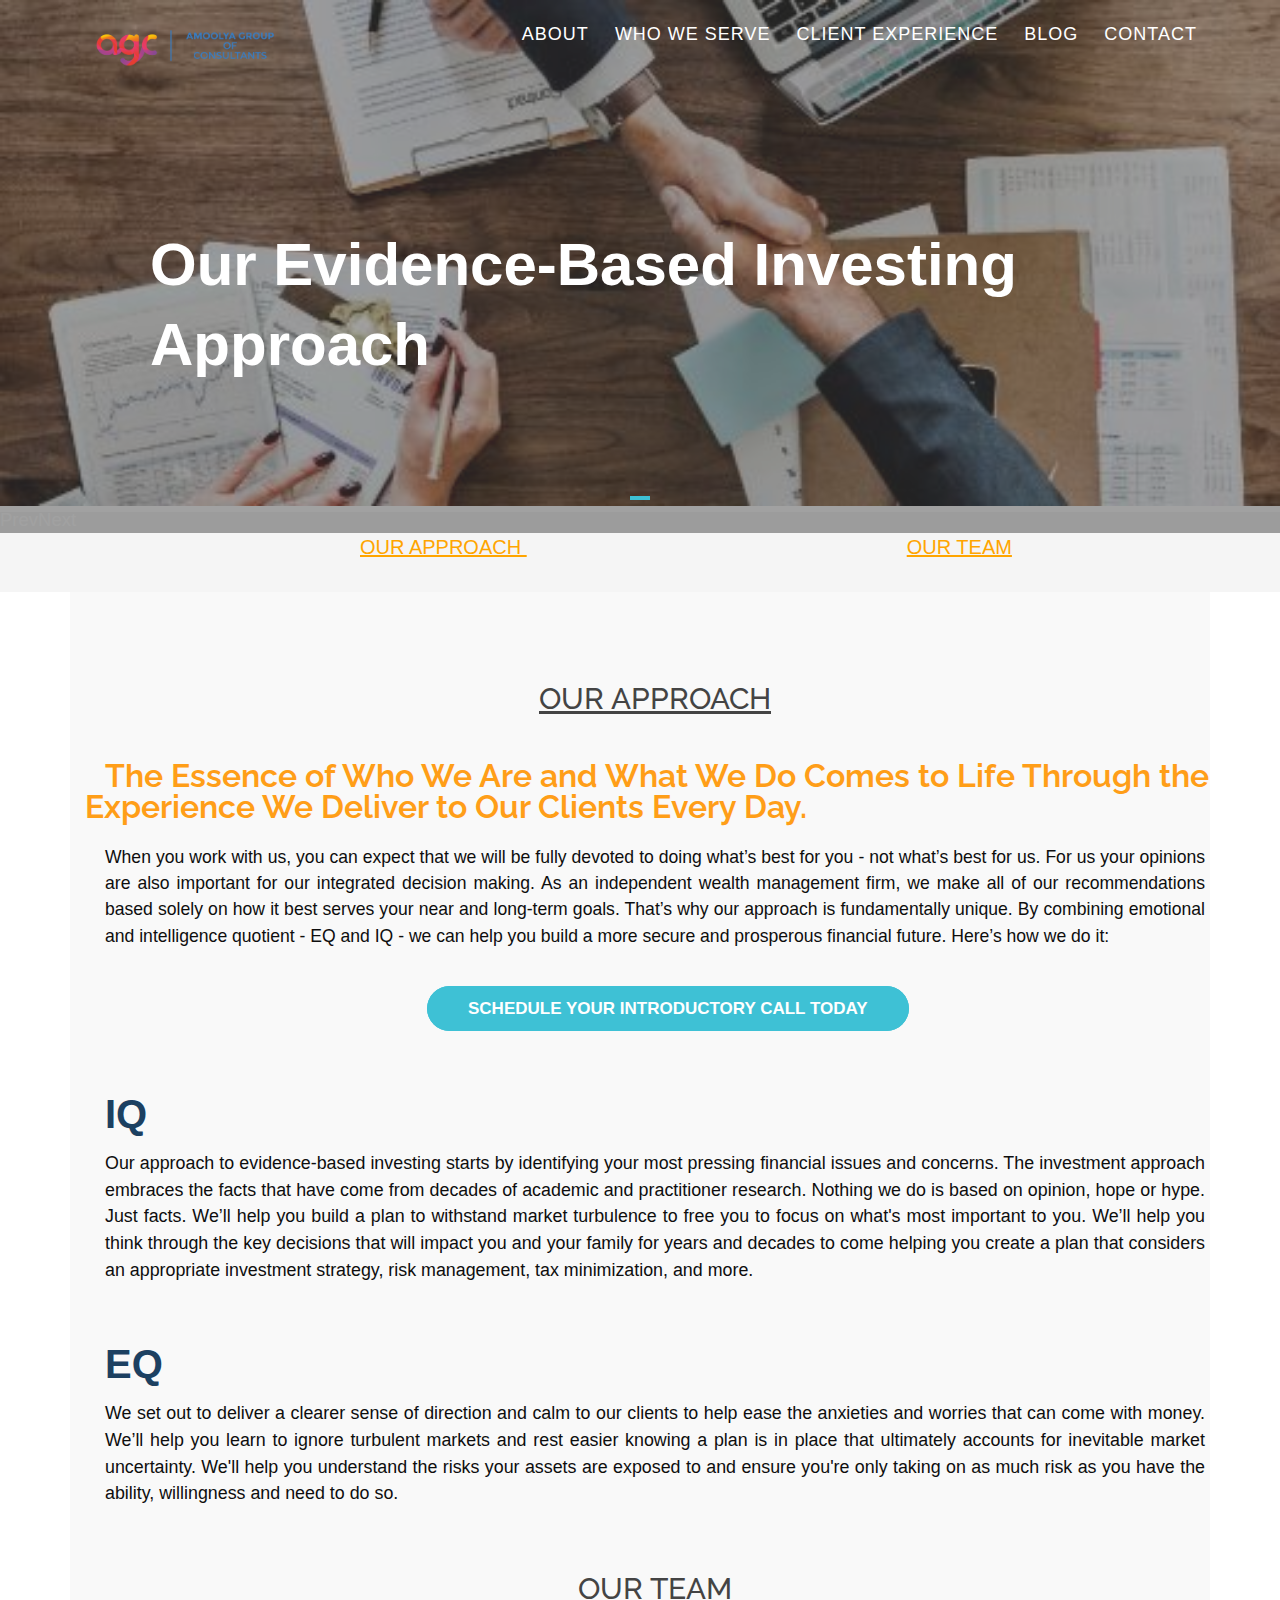
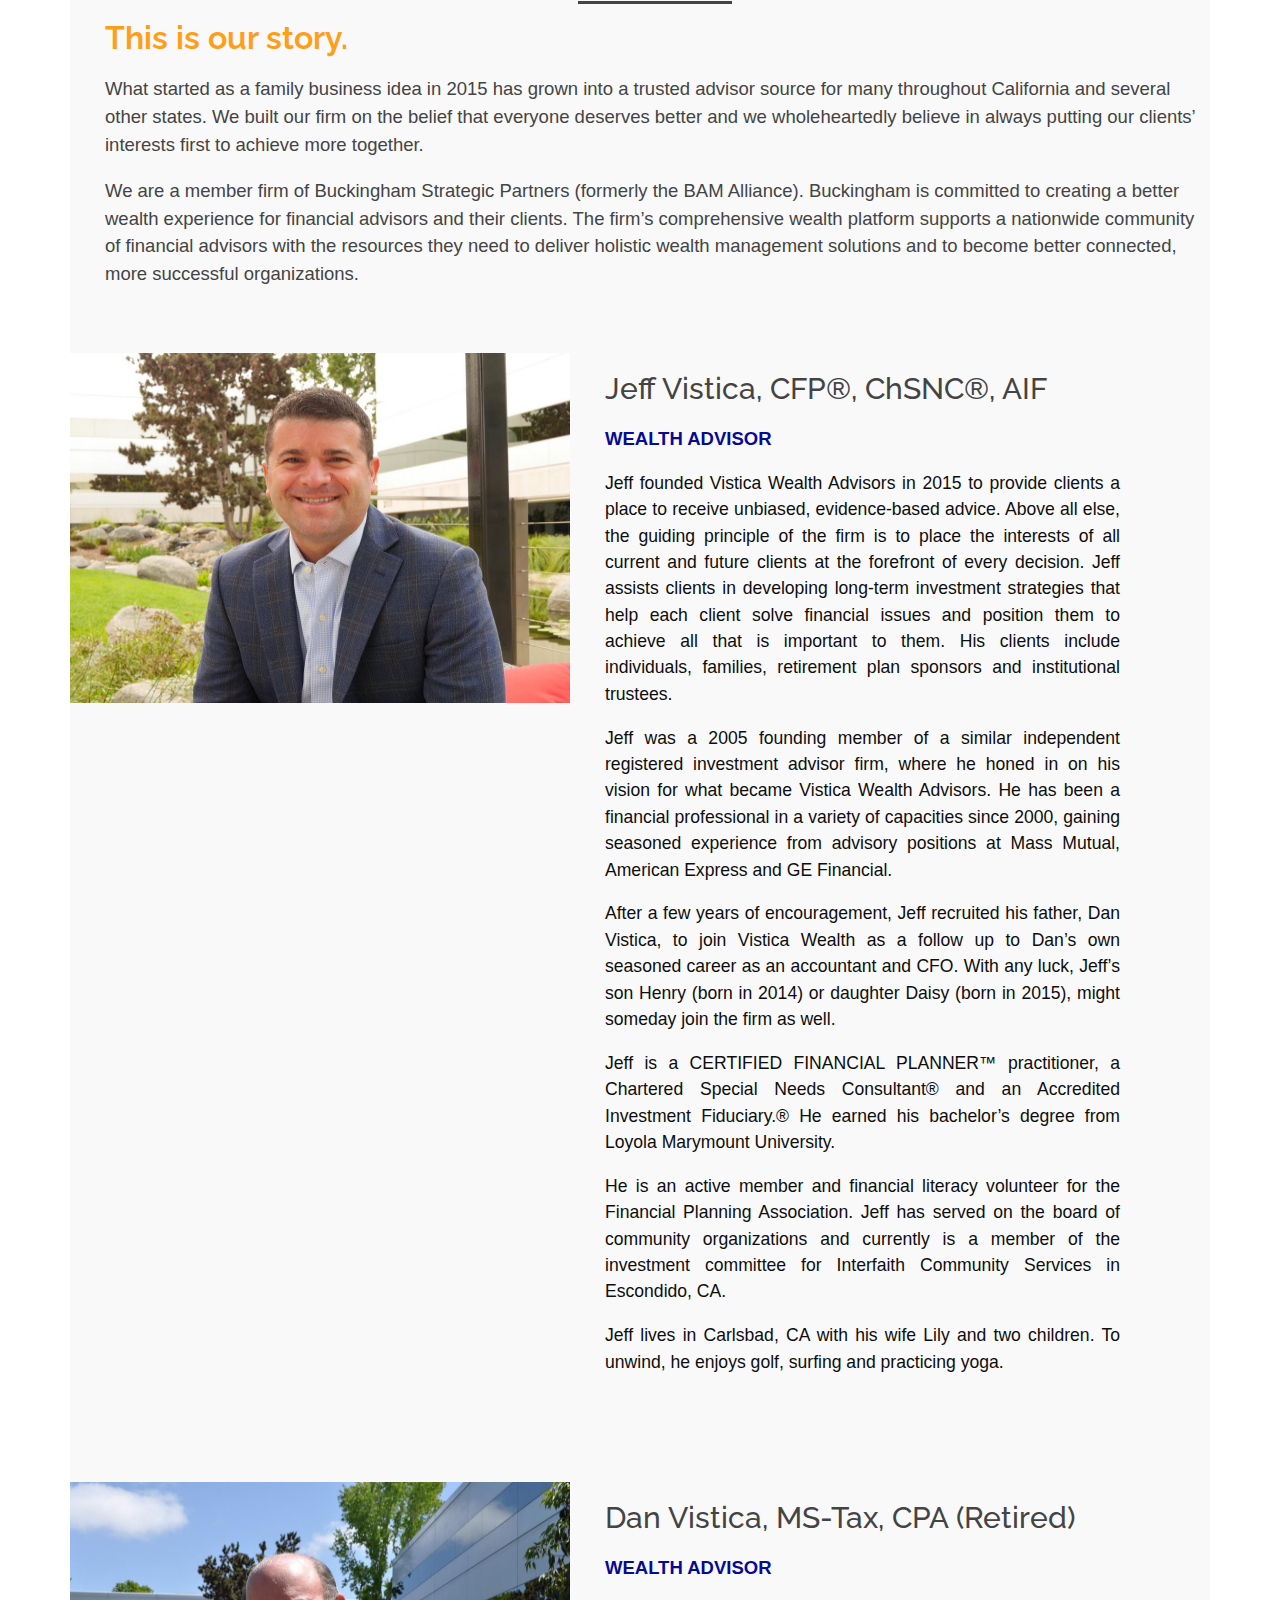
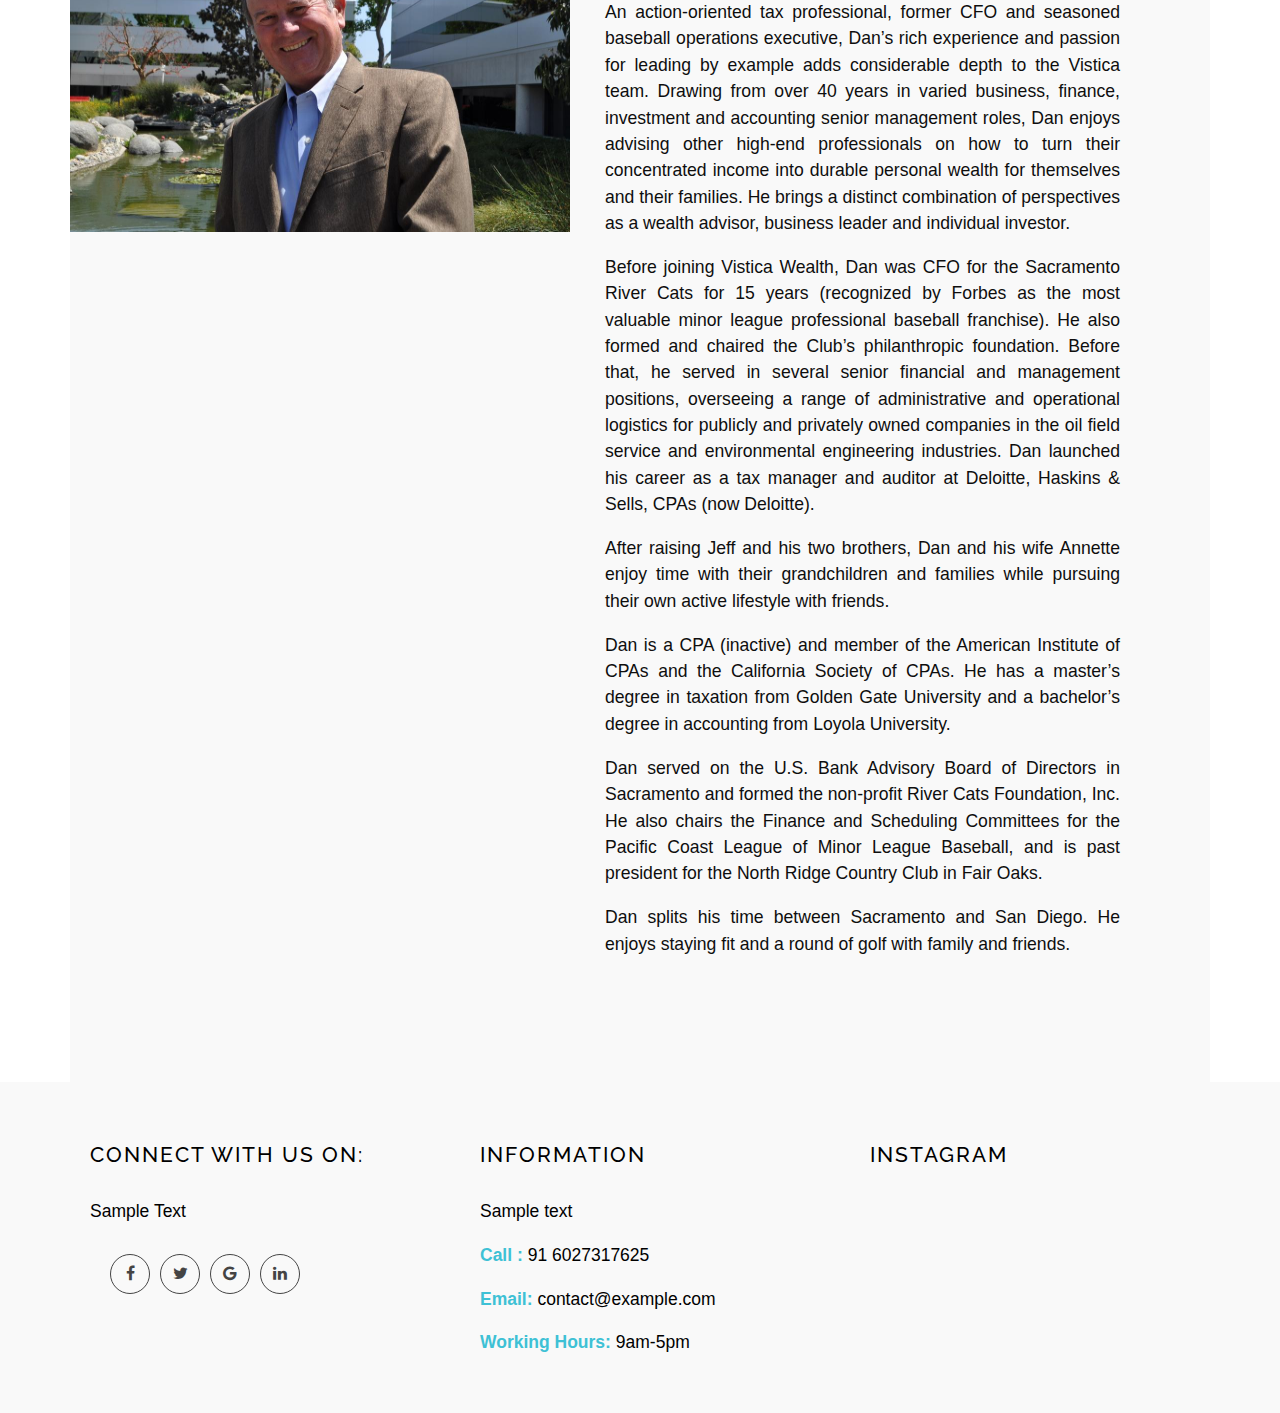
==== about.html @ 60e14453 "Add files via upload" ====
<!doctype html>
<html lang="en">
<head>
  <meta charset="utf-8">
  <title>Amoolya Group</title>
  <meta content="width=device-width, initial-scale=1.0" name="viewport">
  <meta content="" name="keywords">
  <meta content="" name="description">

  <!-- for page, icons -->
  <link href="img/favicon.jpg" rel="icon">
  <link href="img/apple-touch-icon.jpg" rel="apple-touch-icon">

  <!-- Google Fonts -->
  <link href="https://fonts.googleapis.com/css?family=Open+Sans:300,400,400i,600,700|Raleway:300,400,400i,500,500i,700,800,900" rel="stylesheet">

  <!-- Bootstrap CSS File links-->
  <link href="lib/bootstrap/css/bootstrap.min.css" rel="stylesheet">

  <!-- Libraries CSS Files -->
  <link href="lib/nivo-slider/css/nivo-slider.css" rel="stylesheet">
  <link href="lib/owlcarousel/owl.carousel.css" rel="stylesheet">
  <link href="lib/owlcarousel/owl.transitions.css" rel="stylesheet">
  <link href="lib/font-awesome/css/font-awesome.min.css" rel="stylesheet">
  <link href="lib/animate/animate.min.css" rel="stylesheet">
  <link href="lib/venobox/venobox.css" rel="stylesheet">

  <!-- Nivo Slider Theme -->
  <link href="css/nivo-slider-theme.css" rel="stylesheet">

  <!-- Main Stylesheet File -->
  <link href="css/style.css" rel="stylesheet">

  <!-- Responsive Stylesheet File -->
  <link href="css/responsive.css" rel="stylesheet">


</head>

<body data-spy="scroll" data-target="#navbar-example">



  <header>
    <!-- header-area start -->
    <div id="sticker" class="header-area">
      <div class="container">
        <div class="row">
          <div class="col-md-12 col-sm-12">

            <!-- Navigation -->
            <nav class="navbar navbar-default">
              <!-- Brand and toggle get grouped for better mobile display -->
              <div class="navbar-header">
                <button type="button" class="navbar-toggle collapsed" data-toggle="collapse" data-target=".bs-example-navbar-collapse-1" aria-expanded="false" style="margin-Left:90px">
										<span class="sr-only">Toggle navigation</span>
										<span class="icon-bar"></span>
										<span class="icon-bar"></span>
										<span class="icon-bar"></span>
									</button>
                <!-- Brand -->
                <a class="navbar-brand page-scroll sticky-logo" href="index.html">
                  <img src="img/AGC.png" alt="amoolya" title="" height="210" width ="215"  >

								</a>
              </div>

              <div class="collapse navbar-collapse main-menu bs-example-navbar-collapse-1" id="navbar-example">
                <ul class="nav navbar-nav navbar-right">

                  <li>
                    <a class="page-scroll" href=" about.html">ABOUT</a>

                  </li>
                  <li>
                    <a class="page-scroll" href=" whoweserve.html">WHO WE SERVE</a>
                  </li>
                  <li>
                    <a class="page-scroll" href=" clientexperience.html">CLIENT EXPERIENCE</a>
                  </li>

                  <li>
                    <a class="page-scroll" href=" blog.html">BLOG</a>
                  </li>
                  <li>
                    <a class="page-scroll" href=" contact.html">CONTACT</a>
                  </li>
                </ul>
              </div>
              <!-- navbar-collapse -->
            </nav>
            <!-- END: Navigation -->
          </div>
        </div>
      </div>
    </div>
    <!-- header-area end -->
  </header>
  <!-- header end -->

  <!-- Start Slider Area -->
  <div id="about" class="slider-area">
    <div class="bend niceties preview-2">
      <div id="ensign-nivoslider" class="slides">
         <img src="img/about/1.jpeg" alt="" title="#slider-direction-2" style="background-position: center;width:100% max-height:900px background-repeat: no-repeat; background-attachment: scroll; background-size: cover;  visibility: hidden;" />
       </div>


<div id="slider-direction-2" class="slider-direction slider-two">
        <div class="container">
          <div class="row">
            <div class="col-md-12 col-sm-12 col-xs-12">
              <div class="slider-content">

        <div class="layer-1-2 wow slideInUp" data-wow-duration="2s" data-wow-delay=".1s">
                    <h1 class="title2">Our Evidence-Based Investing Approach</h1>
                 </div>


              </div>
            </div>
          </div>
        </div>

</div>


      </div>




  <!-- End Slider Area -->
<p>
</p>

<div class="content-wrapper">
<nav id="sub-navigation" role="navigation" aria-label="Page Menu">

  <ul data-acsb-menu="ul" style="list-style-type:none">
    <li style ="display : inline" class="active" data-acsb-menu="li" data-acsb-menu-root="true">
    <a  style="color:orange ;font-size:20px;margin-left : 25%; text-decoration: underline" href="#ourapproach" data-acsb-clickable="true" data-acsb-navigable="true" data-acsb-now-navigable="true" data-acsb-menu="a" data-acsb-menu-root-link="true" aria-current="page">

        OUR APPROACH

        </a>

        </li>
  <li style ="display : inline" data-acsb-menu="li" data-acsb-menu-root="true">
    <a class="page-scroll" style="color:orange ;font-size:20px; margin-left : 30% ;text-decoration: underline " href="#ourteam" data-acsb-clickable="true" data-acsb-navigable="true" data-acsb-now-navigable="true" data-acsb-menu="a" data-acsb-menu-root-link="true">
      OUR TEAM

    </a>

    </li>
  </ul></nav>

  <div class="container">






  <!-- Start ofAbout area -->
  <div id="about" class="about-area area-padding">
<div id="ourapproach">
    <div class="container "> <!--after EQIQ-->

      <div class="row">



        <div class="col-md-12 col-sm-12 col-xs-12">
          <div class="well-middle">
            <div class="single-well">
              <div class="row">
                      <div class="col-md-12 col-sm-12 col-xs-12">
                        <div class="section-headline text-center">
                          <h2 style="text-decoration:underline"> OUR APPROACH</h2><br />
                        </div>

                      </div>
                    </div>
                <h4 class="sec-head">The Essence of Who We Are and What We Do Comes to Life Through the  Experience We Deliver to Our Clients Every Day.</h4>

              <br />
              <p>
                When you work with us, you can expect that we will be fully devoted to doing what’s best for you - not what’s best for us. For us your opinions are also important for our integrated decision making.
As an independent wealth management firm, we make all of our recommendations based solely on how it best serves your near and long-term goals. That’s why our approach is fundamentally unique. By combining emotional and intelligence quotient - EQ and IQ - we can help you build a more secure and prosperous  financial future. Here’s how we do it:


              </p>

<br />
<a class="ready-btn right-btn page-scroll" style="margin-left:30%;width:80% " href="#contact">SCHEDULE YOUR INTRODUCTORY CALL TODAY</a>
<br />

<div class ="single-wellA">

<br />
<br />

<h3 class ="jumbos" >IQ</h3>

<p font-size="17.85px">
Our approach to evidence-based investing starts by identifying your most pressing financial issues and concerns. The investment approach embraces the facts that have come from decades of academic and practitioner research. Nothing we do is based on opinion, hope or hype. Just facts. We’ll help you build a plan to withstand market turbulence to free you to focus on what's most important to you. We’ll help you think through the key decisions that will impact you and your family for years and decades to come helping you create a plan that considers an appropriate investment strategy, risk management, tax minimization, and more.
</p>
<p>
  <br />
</p>

<h3 class ="jumbos" >EQ</h3>


<p >We set out to deliver a clearer sense of direction and calm to our clients to help ease the anxieties and worries that can come with money. We’ll help you learn to ignore turbulent markets and rest easier knowing a plan is in place that ultimately accounts for inevitable market uncertainty. We'll help you understand the risks your assets are exposed to and ensure you're only taking on as much risk as you have the ability, willingness and need to do so.
        <br /><br />  </p>
          </div>
          </div>
          </div>
        </div>

      </div>
    </div>

  </div>
<!--our team -->
<div id="ourteam">


<div class="container ">
  <div class="row">
    <div class="col-md-12 col-sm-12 col-xs-12">
      <div class="section-headline text-center">
        <p>
          <r></r>
        </p>

        <h2 style="text-decoration:underline">OUR TEAM</h2>
      </div>
    <h4 class="sec-head">This is our story.</h4>
<p  >

What started as a family business idea in 2015 has grown into a trusted advisor source for many throughout California and several other states. We built our firm on the belief that everyone deserves better and we wholeheartedly believe in always putting our clients’ interests first to achieve more together.
</p>
<p>

We are a member firm of Buckingham Strategic Partners (formerly the BAM Alliance). Buckingham is committed to creating a better wealth experience for ﬁnancial advisors and their clients. The ﬁrm’s comprehensive wealth platform supports a nationwide community of ﬁnancial advisors with the resources they need to deliver holistic wealth management solutions and to become better connected, more successful organizations.

      <p>

        <br />
      </p></p>
    </div>
  </div>
  <div class="row">

    <img class ="about" src="img/about/teamApic.jpg" alt="image for about" style="width :200% ;max-width :500px; height:151% ; max-height :350px"/>

    <div class="col-md-6 col-sm-6 col-xs-12">
      <div class="well-middle">
        <div class="single-well">

          <h3>Jeff Vistica, CFP®, ChSNC®, AIF</h3>
          <strong style ="color:#080a92;padding:20px">  WEALTH ADVISOR </strong>

          <p style="font-family:"Poppins", Helvetica, sans-serif;">
            Jeff founded Vistica Wealth Advisors in 2015 to provide clients a place to receive unbiased, evidence-based advice. Above all else, the guiding principle of the firm is to place the interests of all current and future clients at the forefront of every decision. Jeff assists clients in developing long-term investment strategies that help each client solve financial issues and position them to achieve all that is important to them. His clients include individuals, families, retirement plan sponsors and institutional trustees.

            <br />
            <p>

            </p>

  <p>

  Jeff was a 2005 founding member of a similar independent registered investment advisor firm, where he honed in on his vision for what became Vistica Wealth Advisors. He has been a financial professional in a variety of capacities since 2000, gaining seasoned experience from advisory positions at Mass Mutual, American Express and GE Financial.
  </p><p>

  </p>

  <p>After a few years of encouragement, Jeff recruited his father, Dan Vistica, to join Vistica Wealth as a follow up to Dan’s own seasoned career as an accountant and CFO. With any luck, Jeff’s son Henry (born in 2014) or daughter Daisy (born in 2015), might someday join the firm as well.
  </p>
  <p>

  </p>  <p>

  Jeff is a CERTIFIED FINANCIAL PLANNER™ practitioner, a Chartered Special Needs Consultant® and an Accredited Investment Fiduciary.® He earned his bachelor’s degree from Loyola Marymount University.
  </p>
  <p>

  </p>
  <p>

  He is an active member and financial literacy volunteer for the Financial Planning Association. Jeff has served on the board of community organizations and currently is a member of the investment committee for Interfaith Community Services in Escondido, CA.
  </p>
  <p>

  </p>
  <p>

   Jeff lives in Carlsbad, CA with his wife Lily and two children. To unwind, he enjoys golf, surfing and practicing yoga.</p>
          </p>

  <br /><p>

    <br />
  </p>
</div></div></div></div>
<div class="row">

  <img class ="about" src="img/about/teamBpic.jpg" alt="image for about" style="width :200% ;max-width :500px; height:151% ; max-height :350px"  />

  <div class="col-md-6 col-sm-6 col-xs-12">
    <div class="well-middle">
      <div class="single-well">

        <h3>Dan Vistica, MS-Tax, CPA (Retired)</h3>
        <strong style ="color:#080a92;padding:20px">WEALTH ADVISOR</strong>

        <p>
        An action-oriented tax professional, former CFO and seasoned baseball operations executive, Dan’s rich experience and passion for leading by example adds considerable depth to the Vistica team. Drawing from over 40 years in varied business, finance, investment and accounting senior management roles, Dan enjoys advising other high-end professionals on how to turn their concentrated income into durable personal wealth for themselves and their families. He brings a distinct combination of perspectives as a wealth advisor, business leader and individual investor.

          <br />
          <p>

          </p>

<p>

Before joining Vistica Wealth, Dan was CFO for the Sacramento River Cats for 15 years (recognized by Forbes as the most valuable minor league professional baseball franchise). He also formed and chaired the Club’s philanthropic foundation. Before that, he served in several senior financial and management positions, overseeing a range of administrative and operational logistics for publicly and privately owned companies in the oil field service and environmental engineering industries. Dan launched his career as a tax manager and auditor at Deloitte, Haskins & Sells, CPAs (now Deloitte).</p><p>

</p>

<p>After raising Jeff and his two brothers, Dan and his wife Annette enjoy time with their grandchildren and families while pursuing their own active lifestyle with friends.</p>
<p>

</p>  <p>

Dan is a CPA (inactive) and member of the American Institute of CPAs and the California Society of CPAs. He has a master’s degree in taxation from Golden Gate University and a bachelor’s degree in accounting from Loyola University.</p>
<p>

</p>
<p>

Dan served on the U.S. Bank Advisory Board of Directors in Sacramento and formed the non-profit River Cats Foundation, Inc. He also chairs the Finance and Scheduling Committees for the Pacific Coast League of Minor League Baseball, and is past president for the North Ridge Country Club in Fair Oaks.</p>
<p>

</p>
<p>

 Dan splits his time between Sacramento and San Diego. He enjoys staying fit and a round of golf with family and friends.</p>
        </p>

<br />


    </div>

    </div>
  </div>

</div>


      </div>
      </div>
    </div></div></div></div>


  <!-- End About area -->
  <!-- Start Footer bottom Area -->
  <footer>
    <div class="footer-area">
      <div class="container">
        <div class="row">
          <div class="col-md-4 col-sm-4 col-xs-12">
            <div class="footer-content">
              <div class="footer-head">

                <h4>CONNECT WITH US on:</h4>
                <p>Sample Text</p>
                <div class="footer-icons">
                  <ul>
                    <li><!-- please add your social media links inplace of '#'  Sir -->
                      <a href="#"><i class="fa fa-facebook"></i></a>
                    </li>
                    <li>
                      <a href="#"><i class="fa fa-twitter"></i></a>
                    </li>
                    <li>
                      <a href="#"><i class="fa fa-google"></i></a>
                    </li>
                    <li>
                      <a href="#"><i class="fa fa-linkedin"></i></a>
                    </li>
                  </ul>
                </div>
              </div>
            </div>
          </div>
          <!-- end single footer -->
          <div class="col-md-4 col-sm-4 col-xs-12">
            <div class="footer-content">
              <div class="footer-head">
                <h4>information</h4>
                <p>
                   Sample text
                        </p>
                <div class="footer-contacts">
                  <p><span>Call :</span> 91 6027317625</p>
                  <p><span>Email:</span> contact@example.com</p>
                  <p><span>Working Hours:</span> 9am-5pm</p>
                </div>
              </div>
            </div>
          </div>
          <!-- end single footer -->
          <div class="col-md-4 col-sm-4 col-xs-12">
            <div class="footer-content">
              <div class="footer-head">
                <h4>Instagram</h4>
                <div class="flicker-img">
                  <a href="#"><img src="img/portfolio/1.jpg" alt=""></a>
                  <a href="#"><img src="img/portfolio/2.jpg" alt=""></a>
                  <a href="#"><img src="img/portfolio/3.jpg" alt=""></a>
                  <a href="#"><img src="img/portfolio/4.jpg" alt=""></a>
                  <a href="#"><img src="img/portfolio/5.jpg" alt=""></a>
                  <a href="#"><img src="img/portfolio/6.jpg" alt=""></a>
                </div>
              </div>
            </div>
          </div>
        </div>
      </div>
    </div>

    </div>
  </footer>

    <a href="#" class="back-to-top"><i class="fa fa-chevron-up"></i></a>

    <!-- JavaScript Libraries -->
    <script src="lib/jquery/jquery.min.js"></script>
    <script src="lib/bootstrap/js/bootstrap.min.js"></script>
    <script src="lib/owlcarousel/owl.carousel.min.js"></script>
    <script src="lib/venobox/venobox.min.js"></script>
    <script src="lib/knob/jquery.knob.js"></script>
    <script src="lib/wow/wow.min.js"></script>
    <script src="lib/parallax/parallax.js"></script>
    <script src="lib/easing/easing.min.js"></script>
    <script src="lib/nivo-slider/js/jquery.nivo.slider.js" type="text/javascript"></script>
    <script src="lib/appear/jquery.appear.js"></script>
    <script src="lib/isotope/isotope.pkgd.min.js"></script>

    <!-- Contact Form JavaScript File -->
    <script src="contactform/contactform.js"></script>

    <script src="js/main.js"></script>
  </body>

  </html>
---- lib/venobox/venobox.css ----
/* ------ venobox.css --------*/
.vbox-overlay *, .vbox-overlay *:before, .vbox-overlay *:after{
    -webkit-backface-visibility: hidden;
    -webkit-box-sizing:border-box;
    -moz-box-sizing:border-box;
    box-sizing:border-box;

}
.vbox-overlay{
    display: -webkit-flex;
    display: flex;
    -webkit-flex-direction: column;
    flex-direction: column;
    -webkit-justify-content: center;
    justify-content: center;
    -webkit-align-items: center;
    align-items: center;
    position: fixed;
    left: 0;
    top: 0;
    bottom: 0;
    right: 0;
    z-index: 1040;
    -webkit-transform:translateZ(1000px);
    transform: translateZ(1000px);
    transform-style: preserve-3d;
}

/* ----- navigation ----- */
.vbox-title{
    width: 100%;
    height: 40px;
    float: left;
    text-align: center;
    line-height: 28px;
    font-size: 12px;
    padding: 6px 40px;
    overflow: hidden;
    position: fixed;
    display: none;
    left: 0;
    z-index: 1050;
}
.vbox-close{
    cursor: pointer;
    position: fixed;
    top: -1px;
    right: 0;
    width: 50px;
    height: 40px;
    padding: 6px;
    display: block;
    background-position:10px center;
    overflow: hidden;
    font-size: 24px;
    line-height: 1;
    text-align: center;
    z-index: 1050;
}
.vbox-num{
    cursor: pointer;
    position: fixed;
    left: 0;
    height: 40px;
    display: block;
    overflow: hidden;
    line-height: 28px;
    font-size: 12px;
    padding: 6px 10px;
    display: none;
    z-index: 1050;
}
/* ----- navigation ARROWS ----- */
.vbox-next, .vbox-prev{
    position: fixed;
    top: 50%;
    margin-top: -15px;
    overflow: hidden;
    cursor: pointer;
    display: block;
    width: 45px;
    height: 45px;
    z-index: 1050;
}
.vbox-next span, .vbox-prev span{
    position: relative;
    width: 20px;
    height: 20px;
    border: 2px solid transparent;
    border-top-color: #B6B6B6;
    border-right-color: #B6B6B6;
    text-indent: -100px;
    position: absolute;
    top: 8px;
    display: block;
}
.vbox-prev{
    left: 15px;
}
.vbox-next{
    right: 15px;
}
.vbox-prev span{
    left: 10px;
    -ms-transform: rotate(-135deg);
    -webkit-transform: rotate(-135deg);
    transform: rotate(-135deg);
}
.vbox-next span{
    -ms-transform: rotate(45deg);
    -webkit-transform: rotate(45deg);
    transform: rotate(45deg);
    right: 10px;
}
/* ------- inline window ------ */
.vbox-inline{
    width: 420px;
    height: 315px;
    height: 70vh;
    padding: 10px;
    background: #fff;
    margin: 0 auto;
    overflow: auto;
    text-align: left;
}
/* ------- Video & iFrames window ------ */
.venoframe{
    max-width: 100%;
    width: 100%;
    border: none;
    width: 100%;
    height: 260px;
    height: 70vh;
}
.venoframe.vbvid{
    height: 260px;
}
@media (min-width: 768px) {
    .venoframe, .vbox-inline{
        width: 90%;
        height: 360px;
        height: 70vh;
    }
    .venoframe.vbvid{
        width: 640px;
        height: 360px;
    }
}
@media (min-width: 992px) {
    .venoframe, .vbox-inline{
        max-width: 1200px;
        width: 80%;
        height: 540px;
        height: 70vh;
    }
    .venoframe.vbvid{
        width: 960px;
        height: 540px;
    }
}
/*
Please do NOT edit this part!
or at least read this note: http://i.imgur.com/7C0ws9e.gif
*/
.vbox-open{
    overflow: hidden;
}
.vbox-container{
    position: absolute;
    left: 0;
    right: 0;
    top: 0;
    bottom: 0;
    overflow-x: hidden;
    overflow-y: scroll;
    overflow-scrolling: touch;
    -webkit-overflow-scrolling: touch;
    z-index: 20;
    max-height: 100%;

}

.vbox-content{
    text-align: center;
    float: left;
    width: 100%;
    position: relative;
    overflow: hidden;
    padding: 20px 10px;
}
.vbox-container img{
    max-width: 100%;
    height: auto;
}
.figlio{
    box-shadow: 0 0 12px rgba(0,0,0,0.19), 0 6px 6px rgba(0,0,0,0.23);
    max-width: 100%;
    text-align: initial;
}
img.figlio{
    -webkit-user-select: none;
-khtml-user-select: none;
-moz-user-select: none;
-o-user-select: none;
user-select: none;
}
.vbox-content.swipe-left{
    margin-left: -200px !important;
}
.vbox-content.swipe-right{
    margin-left: 200px !important;
}
.animated{
    webkit-transition: margin 300ms ease-out;
    transition: margin 300ms ease-out;
}
.animate-in{
    opacity: 1;
}
.animate-out{
    opacity: 0;
}
/* ---------- preloader ----------
 * SPINKIT
 * http://tobiasahlin.com/spinkit/
-------------------------------- */
.sk-double-bounce,.sk-rotating-plane{width:40px;height:40px;margin:40px auto}.sk-rotating-plane{background-color:#333;-webkit-animation:sk-rotatePlane 1.2s infinite ease-in-out;animation:sk-rotatePlane 1.2s infinite ease-in-out}@-webkit-keyframes sk-rotatePlane{0%{-webkit-transform:perspective(120px) rotateX(0) rotateY(0);transform:perspective(120px) rotateX(0) rotateY(0)}50%{-webkit-transform:perspective(120px) rotateX(-180.1deg) rotateY(0);transform:perspective(120px) rotateX(-180.1deg) rotateY(0)}100%{-webkit-transform:perspective(120px) rotateX(-180deg) rotateY(-179.9deg);transform:perspective(120px) rotateX(-180deg) rotateY(-179.9deg)}}@keyframes sk-rotatePlane{0%{-webkit-transform:perspective(120px) rotateX(0) rotateY(0);transform:perspective(120px) rotateX(0) rotateY(0)}50%{-webkit-transform:perspective(120px) rotateX(-180.1deg) rotateY(0);transform:perspective(120px) rotateX(-180.1deg) rotateY(0)}100%{-webkit-transform:perspective(120px) rotateX(-180deg) rotateY(-179.9deg);transform:perspective(120px) rotateX(-180deg) rotateY(-179.9deg)}}.sk-double-bounce{position:relative}.sk-double-bounce .sk-child{width:100%;height:100%;border-radius:50%;background-color:#333;opacity:.6;position:absolute;top:0;left:0;-webkit-animation:sk-doubleBounce 2s infinite ease-in-out;animation:sk-doubleBounce 2s infinite ease-in-out}.sk-chasing-dots .sk-child,.sk-spinner-pulse,.sk-three-bounce .sk-child{background-color:#333;border-radius:100%}.sk-double-bounce .sk-double-bounce2{-webkit-animation-delay:-1s;animation-delay:-1s}@-webkit-keyframes sk-doubleBounce{0%,100%{-webkit-transform:scale(0);transform:scale(0)}50%{-webkit-transform:scale(1);transform:scale(1)}}@keyframes sk-doubleBounce{0%,100%{-webkit-transform:scale(0);transform:scale(0)}50%{-webkit-transform:scale(1);transform:scale(1)}}.sk-wave{margin:40px auto;width:50px;height:40px;text-align:center;font-size:10px}.sk-wave .sk-rect{background-color:#333;height:100%;width:6px;display:inline-block;-webkit-animation:sk-waveStretchDelay 1.2s infinite ease-in-out;animation:sk-waveStretchDelay 1.2s infinite ease-in-out}.sk-wave .sk-rect1{-webkit-animation-delay:-1.2s;animation-delay:-1.2s}.sk-wave .sk-rect2{-webkit-animation-delay:-1.1s;animation-delay:-1.1s}.sk-wave .sk-rect3{-webkit-animation-delay:-1s;animation-delay:-1s}.sk-wave .sk-rect4{-webkit-animation-delay:-.9s;animation-delay:-.9s}.sk-wave .sk-rect5{-webkit-animation-delay:-.8s;animation-delay:-.8s}@-webkit-keyframes sk-waveStretchDelay{0%,100%,40%{-webkit-transform:scaleY(.4);transform:scaleY(.4)}20%{-webkit-transform:scaleY(1);transform:scaleY(1)}}@keyframes sk-waveStretchDelay{0%,100%,40%{-webkit-transform:scaleY(.4);transform:scaleY(.4)}20%{-webkit-transform:scaleY(1);transform:scaleY(1)}}.sk-wandering-cubes{margin:40px auto;width:40px;height:40px;position:relative}.sk-wandering-cubes .sk-cube{background-color:#333;width:10px;height:10px;position:absolute;top:0;left:0;-webkit-animation:sk-wanderingCube 1.8s ease-in-out -1.8s infinite both;animation:sk-wanderingCube 1.8s ease-in-out -1.8s infinite both}.sk-chasing-dots,.sk-spinner-pulse{width:40px;height:40px;margin:40px auto}.sk-wandering-cubes .sk-cube2{-webkit-animation-delay:-.9s;animation-delay:-.9s}@-webkit-keyframes sk-wanderingCube{0%{-webkit-transform:rotate(0);transform:rotate(0)}25%{-webkit-transform:translateX(30px) rotate(-90deg) scale(.5);transform:translateX(30px) rotate(-90deg) scale(.5)}50%{-webkit-transform:translateX(30px) translateY(30px) rotate(-179deg);transform:translateX(30px) translateY(30px) rotate(-179deg)}50.1%{-webkit-transform:translateX(30px) translateY(30px) rotate(-180deg);transform:translateX(30px) translateY(30px) rotate(-180deg)}75%{-webkit-transform:translateX(0) translateY(30px) rotate(-270deg) scale(.5);transform:translateX(0) translateY(30px) rotate(-270deg) scale(.5)}100%{-webkit-transform:rotate(-360deg);transform:rotate(-360deg)}}@keyframes sk-wanderingCube{0%{-webkit-transform:rotate(0);transform:rotate(0)}25%{-webkit-transform:translateX(30px) rotate(-90deg) scale(.5);transform:translateX(30px) rotate(-90deg) scale(.5)}50%{-webkit-transform:translateX(30px) translateY(30px) rotate(-179deg);transform:translateX(30px) translateY(30px) rotate(-179deg)}50.1%{-webkit-transform:translateX(30px) translateY(30px) rotate(-180deg);transform:translateX(30px) translateY(30px) rotate(-180deg)}75%{-webkit-transform:translateX(0) translateY(30px) rotate(-270deg) scale(.5);transform:translateX(0) translateY(30px) rotate(-270deg) scale(.5)}100%{-webkit-transform:rotate(-360deg);transform:rotate(-360deg)}}.sk-spinner-pulse{-webkit-animation:sk-pulseScaleOut 1s infinite ease-in-out;animation:sk-pulseScaleOut 1s infinite ease-in-out}@-webkit-keyframes sk-pulseScaleOut{0%{-webkit-transform:scale(0);transform:scale(0)}100%{-webkit-transform:scale(1);transform:scale(1);opacity:0}}@keyframes sk-pulseScaleOut{0%{-webkit-transform:scale(0);transform:scale(0)}100%{-webkit-transform:scale(1);transform:scale(1);opacity:0}}.sk-chasing-dots{position:relative;text-align:center;-webkit-animation:sk-chasingDotsRotate 2s infinite linear;animation:sk-chasingDotsRotate 2s infinite linear}.sk-chasing-dots .sk-child{width:60%;height:60%;display:inline-block;position:absolute;top:0;-webkit-animation:sk-chasingDotsBounce 2s infinite ease-in-out;animation:sk-chasingDotsBounce 2s infinite ease-in-out}.sk-chasing-dots .sk-dot2{top:auto;bottom:0;-webkit-animation-delay:-1s;animation-delay:-1s}@-webkit-keyframes sk-chasingDotsRotate{100%{-webkit-transform:rotate(360deg);transform:rotate(360deg)}}@keyframes sk-chasingDotsRotate{100%{-webkit-transform:rotate(360deg);transform:rotate(360deg)}}@-webkit-keyframes sk-chasingDotsBounce{0%,100%{-webkit-transform:scale(0);transform:scale(0)}50%{-webkit-transform:scale(1);transform:scale(1)}}@keyframes sk-chasingDotsBounce{0%,100%{-webkit-transform:scale(0);transform:scale(0)}50%{-webkit-transform:scale(1);transform:scale(1)}}.sk-three-bounce{margin:40px auto;width:80px;text-align:center}.sk-three-bounce .sk-child{width:20px;height:20px;display:inline-block;-webkit-animation:sk-three-bounce 1.4s ease-in-out 0s infinite both;animation:sk-three-bounce 1.4s ease-in-out 0s infinite both}.sk-circle .sk-child:before,.sk-fading-circle .sk-circle:before{display:block;border-radius:100%;content:'';background-color:#333}.sk-three-bounce .sk-bounce1{-webkit-animation-delay:-.32s;animation-delay:-.32s}.sk-three-bounce .sk-bounce2{-webkit-animation-delay:-.16s;animation-delay:-.16s}@-webkit-keyframes sk-three-bounce{0%,100%,80%{-webkit-transform:scale(0);transform:scale(0)}40%{-webkit-transform:scale(1);transform:scale(1)}}@keyframes sk-three-bounce{0%,100%,80%{-webkit-transform:scale(0);transform:scale(0)}40%{-webkit-transform:scale(1);transform:scale(1)}}.sk-circle{margin:40px auto;width:40px;height:40px;position:relative}.sk-circle .sk-child{width:100%;height:100%;position:absolute;left:0;top:0}.sk-circle .sk-child:before{margin:0 auto;width:15%;height:15%;-webkit-animation:sk-circleBounceDelay 1.2s infinite ease-in-out both;animation:sk-circleBounceDelay 1.2s infinite ease-in-out both}.sk-circle .sk-circle2{-webkit-transform:rotate(30deg);-ms-transform:rotate(30deg);transform:rotate(30deg)}.sk-circle .sk-circle3{-webkit-transform:rotate(60deg);-ms-transform:rotate(60deg);transform:rotate(60deg)}.sk-circle .sk-circle4{-webkit-transform:rotate(90deg);-ms-transform:rotate(90deg);transform:rotate(90deg)}.sk-circle .sk-circle5{-webkit-transform:rotate(120deg);-ms-transform:rotate(120deg);transform:rotate(120deg)}.sk-circle .sk-circle6{-webkit-transform:rotate(150deg);-ms-transform:rotate(150deg);transform:rotate(150deg)}.sk-circle .sk-circle7{-webkit-transform:rotate(180deg);-ms-transform:rotate(180deg);transform:rotate(180deg)}.sk-circle .sk-circle8{-webkit-transform:rotate(210deg);-ms-transform:rotate(210deg);transform:rotate(210deg)}.sk-circle .sk-circle9{-webkit-transform:rotate(240deg);-ms-transform:rotate(240deg);transform:rotate(240deg)}.sk-circle .sk-circle10{-webkit-transform:rotate(270deg);-ms-transform:rotate(270deg);transform:rotate(270deg)}.sk-circle .sk-circle11{-webkit-transform:rotate(300deg);-ms-transform:rotate(300deg);transform:rotate(300deg)}.sk-circle .sk-circle12{-webkit-transform:rotate(330deg);-ms-transform:rotate(330deg);transform:rotate(330deg)}.sk-circle .sk-circle2:before{-webkit-animation-delay:-1.1s;animation-delay:-1.1s}.sk-circle .sk-circle3:before{-webkit-animation-delay:-1s;animation-delay:-1s}.sk-circle .sk-circle4:before{-webkit-animation-delay:-.9s;animation-delay:-.9s}.sk-circle .sk-circle5:before{-webkit-animation-delay:-.8s;animation-delay:-.8s}.sk-circle .sk-circle6:before{-webkit-animation-delay:-.7s;animation-delay:-.7s}.sk-circle .sk-circle7:before{-webkit-animation-delay:-.6s;animation-delay:-.6s}.sk-circle .sk-circle8:before{-webkit-animation-delay:-.5s;animation-delay:-.5s}.sk-circle .sk-circle9:before{-webkit-animation-delay:-.4s;animation-delay:-.4s}.sk-circle .sk-circle10:before{-webkit-animation-delay:-.3s;animation-delay:-.3s}.sk-circle .sk-circle11:before{-webkit-animation-delay:-.2s;animation-delay:-.2s}.sk-circle .sk-circle12:before{-webkit-animation-delay:-.1s;animation-delay:-.1s}@-webkit-keyframes sk-circleBounceDelay{0%,100%,80%{-webkit-transform:scale(0);transform:scale(0)}40%{-webkit-transform:scale(1);transform:scale(1)}}@keyframes sk-circleBounceDelay{0%,100%,80%{-webkit-transform:scale(0);transform:scale(0)}40%{-webkit-transform:scale(1);transform:scale(1)}}.sk-cube-grid{width:40px;height:40px;margin:40px auto}.sk-cube-grid .sk-cube{width:33.33%;height:33.33%;background-color:#333;float:left;-webkit-animation:sk-cubeGridScaleDelay 1.3s infinite ease-in-out;animation:sk-cubeGridScaleDelay 1.3s infinite ease-in-out}.sk-cube-grid .sk-cube1{-webkit-animation-delay:.2s;animation-delay:.2s}.sk-cube-grid .sk-cube2{-webkit-animation-delay:.3s;animation-delay:.3s}.sk-cube-grid .sk-cube3{-webkit-animation-delay:.4s;animation-delay:.4s}.sk-cube-grid .sk-cube4{-webkit-animation-delay:.1s;animation-delay:.1s}.sk-cube-grid .sk-cube5{-webkit-animation-delay:.2s;animation-delay:.2s}.sk-cube-grid .sk-cube6{-webkit-animation-delay:.3s;animation-delay:.3s}.sk-cube-grid .sk-cube7{-webkit-animation-delay:0ms;animation-delay:0ms}.sk-cube-grid .sk-cube8{-webkit-animation-delay:.1s;animation-delay:.1s}.sk-cube-grid .sk-cube9{-webkit-animation-delay:.2s;animation-delay:.2s}@-webkit-keyframes sk-cubeGridScaleDelay{0%,100%,70%{-webkit-transform:scale3D(1,1,1);transform:scale3D(1,1,1)}35%{-webkit-transform:scale3D(0,0,1);transform:scale3D(0,0,1)}}@keyframes sk-cubeGridScaleDelay{0%,100%,70%{-webkit-transform:scale3D(1,1,1);transform:scale3D(1,1,1)}35%{-webkit-transform:scale3D(0,0,1);transform:scale3D(0,0,1)}}.sk-fading-circle{margin:40px auto;width:40px;height:40px;position:relative}.sk-fading-circle .sk-circle{width:100%;height:100%;position:absolute;left:0;top:0}.sk-fading-circle .sk-circle:before{margin:0 auto;width:15%;height:15%;-webkit-animation:sk-circleFadeDelay 1.2s infinite ease-in-out both;animation:sk-circleFadeDelay 1.2s infinite ease-in-out both}.sk-fading-circle .sk-circle2{-webkit-transform:rotate(30deg);-ms-transform:rotate(30deg);transform:rotate(30deg)}.sk-fading-circle .sk-circle3{-webkit-transform:rotate(60deg);-ms-transform:rotate(60deg);transform:rotate(60deg)}.sk-fading-circle .sk-circle4{-webkit-transform:rotate(90deg);-ms-transform:rotate(90deg);transform:rotate(90deg)}.sk-fading-circle .sk-circle5{-webkit-transform:rotate(120deg);-ms-transform:rotate(120deg);transform:rotate(120deg)}.sk-fading-circle .sk-circle6{-webkit-transform:rotate(150deg);-ms-transform:rotate(150deg);transform:rotate(150deg)}.sk-fading-circle .sk-circle7{-webkit-transform:rotate(180deg);-ms-transform:rotate(180deg);transform:rotate(180deg)}.sk-fading-circle .sk-circle8{-webkit-transform:rotate(210deg);-ms-transform:rotate(210deg);transform:rotate(210deg)}.sk-fading-circle .sk-circle9{-webkit-transform:rotate(240deg);-ms-transform:rotate(240deg);transform:rotate(240deg)}.sk-fading-circle .sk-circle10{-webkit-transform:rotate(270deg);-ms-transform:rotate(270deg);transform:rotate(270deg)}.sk-fading-circle .sk-circle11{-webkit-transform:rotate(300deg);-ms-transform:rotate(300deg);transform:rotate(300deg)}.sk-fading-circle .sk-circle12{-webkit-transform:rotate(330deg);-ms-transform:rotate(330deg);transform:rotate(330deg)}.sk-fading-circle .sk-circle2:before{-webkit-animation-delay:-1.1s;animation-delay:-1.1s}.sk-fading-circle .sk-circle3:before{-webkit-animation-delay:-1s;animation-delay:-1s}.sk-fading-circle .sk-circle4:before{-webkit-animation-delay:-.9s;animation-delay:-.9s}.sk-fading-circle .sk-circle5:before{-webkit-animation-delay:-.8s;animation-delay:-.8s}.sk-fading-circle .sk-circle6:before{-webkit-animation-delay:-.7s;animation-delay:-.7s}.sk-fading-circle .sk-circle7:before{-webkit-animation-delay:-.6s;animation-delay:-.6s}.sk-fading-circle .sk-circle8:before{-webkit-animation-delay:-.5s;animation-delay:-.5s}.sk-fading-circle .sk-circle9:before{-webkit-animation-delay:-.4s;animation-delay:-.4s}.sk-fading-circle .sk-circle10:before{-webkit-animation-delay:-.3s;animation-delay:-.3s}.sk-fading-circle .sk-circle11:before{-webkit-animation-delay:-.2s;animation-delay:-.2s}.sk-fading-circle .sk-circle12:before{-webkit-animation-delay:-.1s;animation-delay:-.1s}@-webkit-keyframes sk-circleFadeDelay{0%,100%,39%{opacity:0}40%{opacity:1}}@keyframes sk-circleFadeDelay{0%,100%,39%{opacity:0}40%{opacity:1}}.sk-folding-cube{margin:40px auto;width:40px;height:40px;position:relative;-webkit-transform:rotateZ(45deg);transform:rotateZ(45deg)}.sk-folding-cube .sk-cube{float:left;width:50%;height:50%;position:relative;-webkit-transform:scale(1.1);-ms-transform:scale(1.1);transform:scale(1.1)}.sk-folding-cube .sk-cube:before{content:'';position:absolute;top:0;left:0;width:100%;height:100%;background-color:#333;-webkit-animation:sk-foldCubeAngle 2.4s infinite linear both;animation:sk-foldCubeAngle 2.4s infinite linear both;-webkit-transform-origin:100% 100%;-ms-transform-origin:100% 100%;transform-origin:100% 100%}.sk-folding-cube .sk-cube2{-webkit-transform:scale(1.1) rotateZ(90deg);transform:scale(1.1) rotateZ(90deg)}.sk-folding-cube .sk-cube3{-webkit-transform:scale(1.1) rotateZ(180deg);transform:scale(1.1) rotateZ(180deg)}.sk-folding-cube .sk-cube4{-webkit-transform:scale(1.1) rotateZ(270deg);transform:scale(1.1) rotateZ(270deg)}.sk-folding-cube .sk-cube2:before{-webkit-animation-delay:.3s;animation-delay:.3s}.sk-folding-cube .sk-cube3:before{-webkit-animation-delay:.6s;animation-delay:.6s}.sk-folding-cube .sk-cube4:before{-webkit-animation-delay:.9s;animation-delay:.9s}@-webkit-keyframes sk-foldCubeAngle{0%,10%{-webkit-transform:perspective(140px) rotateX(-180deg);transform:perspective(140px) rotateX(-180deg);opacity:0}25%,75%{-webkit-transform:perspective(140px) rotateX(0);transform:perspective(140px) rotateX(0);opacity:1}100%,90%{-webkit-transform:perspective(140px) rotateY(180deg);transform:perspective(140px) rotateY(180deg);opacity:0}}@keyframes sk-foldCubeAngle{0%,10%{-webkit-transform:perspective(140px) rotateX(-180deg);transform:perspective(140px) rotateX(-180deg);opacity:0}25%,75%{-webkit-transform:perspective(140px) rotateX(0);transform:perspective(140px) rotateX(0);opacity:1}100%,90%{-webkit-transform:perspective(140px) rotateY(180deg);transform:perspective(140px) rotateY(180deg);opacity:0}}
---- css/nivo-slider-theme.css ----
/*
Skin Name: Nivo Slider Default Theme
Skin URI: http://nivo.dev7studios.com
Description: The default skin for the Nivo Slider.
Version: 1.3
Author: Gilbert Pellegrom
Author URI: http://dev7studios.com
Supports Thumbs: true
*/

.slider-area {

  color: black;
  position: relative;
  text-align: left;
}

.slider-content {
  padding: 20px 60px;
}

.nivo-caption::after {
  background: #444 none repeat scroll 0 0;
  content: "";
  height: 102%;
  left: 0;
  opacity: 0.5;
  position: absolute;
  top: 0;
  width: 100%;
  z-index: -1;
}

.layer-1-2 {
  margin: 25px 0;
}

.layer-1-1 h2 {
  color: #ff9e18;
  font-size: 32px;
  font-weight: 600;


}

.layer-1-2 h1 {
  color:  #fff   ;
  margin-top: 200px;
  font-size: 60px;
  font-weight: 700;
  line-height: 80px;
  font-family: "Montserrat", Helvetica, sans-serif;
}

.layer-1-3 {
  margin: 50px 0 0;
}

.layer-1-3 a.ready-btn {
  border: 1px solid #fff;
  border-radius: 30px;
  color: #fff;
  cursor: pointer;
  display: inline-block;
  font-size: 17px;
  font-weight: 600;
  margin-top: 30px;
  padding: 10px 20px;
  text-align: center;
  text-transform: uppercase;
  transition: all 0.4s ease 0s;
  z-index: 222;
}

.layer-1-3 a.ready-btn:hover {
  color: #fff;
  background: #3EC1D5;
  border: 1px solid #3EC1D5;
  text-decoration: none;
}

.ready-btn.right-btn {
  margin-right: 15px;
  background: #3EC1D5;
  border: 1px solid #3EC1D5 !important;
}

.ready-btn.right-btn:hover {
  background: transparent !important;
  border: 1px solid black; !important;
  color: black;
}

.nivo-controlNav {
  bottom: 0;
  left: 0;
  position: absolute;
  right: 0;
  z-index: 8;
}



.nivo-controlNav a {
  background: transparent none repeat scroll 0 0;
  border: 2px solid #fff;
  box-shadow: none;
  display: inline-block;
  font-size: 0;
  height: 2px;
  margin: 5px 3px;
  opacity: 1;
  text-align: center;
  text-indent: inherit;
  vertical-align: top;
  width: 20px;
}

.nivo-controlNav a:hover, .nivo-controlNav a.active {
  background: #fff none repeat scroll 0 0;
  border-color: #3EC1D5;
  -moz-transform: rotate(180deg);
  -webkit-transform: rotate(180deg);
  -o-transform: rotate(180deg);
  -ms-transform: rotate(180deg);
}

/* Normal desktop :992px. */

@media (min-width: 1400px) and (max-width:1920px) {
  .slider-content {
    padding: 100px 0;
  }
}

/* Normal desktop :992px. */

@media (min-width: 992px) and (max-width: 1169px) {
  .slider-content {
    padding: 80px 0;
  }
}

/* Tablet desktop :768px. */

@media (min-width: 768px) and (max-width: 991px) {
  .slider-content {
    padding: 40px 0;
  }
  .layer-1-2 h1 {
    font-size: 20px;
    line-height: 24px;
  }
  .layer-1-3 a.ready-btn {
    font-size: 14px;
    margin-top: 20px;
    padding: 10px 20px;
  }
}

@media (max-width: 767px) {
  .nivo-directionNav {
    display: none;
  }
  .slider-content {
    padding: 25px 0px;
  }
  .layer-1-2 {
    margin: 7px  0;
  }
  .layer-1-1 h2 {
    font-size: 12px;
    line-height: 16px;
  }
  .layer-1-2 h1 {
    font-size: 15px;
    line-height: 16px;
  }
  .layer-1-3 a.ready-btn {
    font-size: 12px;
    margin-top: 10px;
    padding: 8px 10px;
  }
  .layer-1-3 {
    margin: 10px 0 0;
  }
  .nivo-controlNav {
    bottom: -8px;
  }
}

@media only screen and (min-width: 480px) and (max-width: 767px) {
  .slider-content {
    padding: 40px 0px;
  }
  .layer-1-1 h2, .layer-1-2 h1 {
    font-size: 24px;
    line-height: 30px;
  }
}

/* -------------------------------------
preview-1
---------------------------------------- */

.preview-1 .nivoSlider {
  position: relative;
  background: url(../lib/nivo-slider/img/loading.gif) no-repeat 50% 50%;
}

.preview-1 .nivoSlider img {
  position: absolute;
  top: 0px;
  left: 0px;
  display: none;
}

.preview-1 .nivoSlider a {
  border: 0;
  display: block;
}

.preview-1 .nivo-controlNav {
  text-align: center;
  padding: 20px 0;
}

.preview-1 .nivo-controlNav a {
  display: inline-block;
  width: 22px;
  height: 22px;
  background: url(../lib/nivo-slider/img/bullets.png) no-repeat;
  text-indent: -9999px;
  border: 0;
  margin: 0 2px;
}

.preview-1 .nivo-controlNav a.active {
  background-position: 0 -22px;
}

.preview-1 .nivo-directionNav a {
  display: block;
  width: 30px;
  height: 30px;
  background: url(../lib/nivo-slider/img/arrows.png) no-repeat;
  text-indent: -9999px;
  border: 0;
  opacity: 0;
  -webkit-transition: all 200ms ease-in-out;
  -moz-transition: all 200ms ease-in-out;
  -o-transition: all 200ms ease-in-out;
  transition: all 200ms ease-in-out;
}

.preview-1:hover .nivo-directionNav a {
  opacity: 1;
}


.preview-1 .nivo-controlNav.nivo-thumbs-enabled {
  width: 100%;
}

.preview-1 .nivo-controlNav.nivo-thumbs-enabled a {
  width: auto;
  height: auto;
  background: none;
  margin-bottom: 5px;
}

.preview-1 .nivo-controlNav.nivo-thumbs-enabled img {
  display: block;
  width: 120px;
  height: auto;
}

.preview-1 .nivo-controlNav {
  position: relative;
  z-index: 99999;
  bottom: 68px;
}

.preview-1 .nivo-controlNav a {
  border: 5px solid #fff;
  display: inline-block;
  height: 18px;
  margin: 0 5px;
  text-indent: -9999px;
  width: 18px;
  line-height: 8px;
  background: #3c3c3c;
  cursor: pointer;
  position: relative;
  z-index: 9;
  border-radius: 100%;
  opacity: 0;
  z-index: -999;
}

.preview-1:hover .nivo-controlNav a {
  opacity: 1;
  z-index: 999999;
}

.preview-1 .nivo-controlNav a:hover, .preview-1 .nivo-controlNav a.active {
  background: #000;
  cursor: pointer;
}

/* -------------------------------------
preview-2
---------------------------------------- */

.preview-2 .nivoSlider:hover .nivo-directionNav a.nivo-prevNav {
  left: 50px;
}

.preview-2 .nivoSlider:hover .nivo-directionNav a.nivo-nextNav {
  right: 50px;
}



.preview-2 .nivo-directionNav a.nivo-nextNav:hover:before, .preview-2 .nivo-directionNav a.nivo-prevNav:hover:before {
  border-color: #3EC1D5;
  color: #fff;
  background: #3EC1D5;
}


.niceties.preview-2 {
  position: relative;
  height: 100%;
}
---- css/style.css ----
/*-----------------------------------------------------------------------------
/*  1.  Theme default CSS
/*----------------------------------------*/

html, body {
  height: 100%;
}

.floatleft {
  float: left;
}

.floatright {
  float: right;
}

.alignleft {
  float: left;
  margin-right: 15px;
  margin-bottom: 15px;
}

.alignright {
  float: right;
  margin-left: 15px;
  margin-bottom: 15px;
}

.aligncenter {
  display: block;
  margin: 0 auto 15px;
}

a:focus {
  outline: 0px solid;
}

img {
  max-width: 100%;
  height: auto;
}

.fix {
  overflow: hidden;
}

p {
  margin: 10 15 15 20px;
  color: #444;
}

h1, h2, h3, h4, h5, h6 {
  font-family: 'Raleway', sans-serif;
  margin: 20px;
  color: #444;
  font-weight: 500;
}

h1 {
  font-size: 48px;
  line-height: 50px;
}



h3 {
  font-size: 30px;
  line-height: 32px;
}

h4 {
  font-size: 24px;
  line-height: 26px;
}

h5 {
  font-size: 20px;
  line-height: 22px;
}

h6 {
  font-size: 16px;
  line-height: 20px;
}

a {
  transition: all 0.3s ease 0s;
  text-decoration: none;
}

a:hover {
  color: #3EC1D5;
  text-decoration: none;
}



body {
  background: #fff none repeat scroll 0 0;
  color: #444;
  font-family: 'Open Sans', sans-serif;
  font-size: 18px;
  text-align: left;
  overflow-x: hidden;
  line-height: 22px;
}


.home-area {
text-align: center;
padding-left: 35px;
padding-top: 0px;
padding-right: 35px;
padding-bottom: 15px;
}
.ourteam-area {
text-align: justify;
padding-left:100px;
padding-top: 0px;
padding-right: 30px;
padding-bottom: 15px;
}

.btn {
    background: #ff9e18;
    color: #ffffff;
}
.btn {
    font-family: "Montserrat", Helvetica, sans-serif;
    font-weight: 500;
}
.btn {
    display: inline-block;
    padding: 1rem 1.5rem;
    font-size: .7em;
    text-transform: uppercase;
    letter-spacing: 2px;
    transition: all .15s linear;
    text-align: center;
}
a {
    color:white;
}
a, area, button, input, label, select, textarea {
    -ms-touch-action: manipulation;
    touch-action: manipulation;
}
a {
    text-decoration: none;
}
/* Back to top button */
.back-to-top {
  position: fixed;
  display: none;
  background: #3EC1D5;
  color: #fff;
  padding: 6px 12px 9px 12px;
  font-size: 16px;
  border-radius: 2px;
  right: 15px;
  bottom: 15px;
  transition: background 0.5s;
}

@media (max-width: 868px) {
  .back-to-top {
    bottom: 15px;
  }
}

.back-to-top:focus {
  background: #3EC1D5;
  color: #fff;
  outline: none;
}

.back-to-top:hover {
  background: #3cd6ed;
  color: #fff;
}

.clear {
  clear: both;
}


input, select, textarea, input[type="text"], input[type="date"], input[type="url"], input[type="email"], input[type="password"], input[type="tel"], button, button[type="submit"] {
  -moz-appearance: none;
  box-shadow: none !important;
}

div#preloader {
  position: fixed;
  left: 0;
  top: 0;
  z-index: 99999;
  width: 100%;
  height: 100%;
  overflow: visible;
  background: #fff url('../img/preloader.gif') no-repeat center center;
}

::-moz-selection {
  background: #3EC1D5;
  text-shadow: none;
}

::selection {
  background: #3EC1D5;
  text-shadow: none;
}

.area-padding {
  padding: 70px 0px 80px;
}

.area-padding-2 {
  padding: 70px 0px 50px;
}

.padding-2 {
  padding-bottom: 90px;
}


.sec-head {
  display: inline;
  font-size: 32px;
  font-weight: 650;
  margin-bottom: 0;
  padding: 15 0 15px;
  color: #ff9e18;

  transition: all 0.4s ease 0s;
}
.jumbos {
  color: #1c4061;
  font-size: 40px;
  text-align: left;
  font-weight: 550;
  font-family: "Montserrat", Helvetica, sans-serif;
}
/*--------------------------------*/

/*  2. Header top Area
/*--------------------------------*/

.header-area {
  position: absolute;
  top: 0;
  left: 0;
  width: 100%;
  height: auto;
  background: rgb(0 0 0 / 0%);
  z-index: 9;
}

.navbar-header a.navbar-brand {
  display: inline-block;
  height: 90px;
  padding: 16px 0;
}

.main-menu ul.navbar-nav li {
  display: inline-block;
  padding: 0px 13px;
}

.main-menu ul.navbar-nav li a {

  background: rgba(0, 0, 0, 0) none repeat scroll 0 0;
  color: #fff;
  font-size: 18px;
  font-weight: 500;
  padding: 24px 0px;
  text-transform: capitalize;
  letter-spacing: 1px;
}

.main-menu ul.navbar-nav li.active > a::after {
  border: 0.5px solid orange;
  bottom: 0px;
  content: "";
  left: 0;
  position: absolute;
  width: 100%;
}

.main-menu ul.navbar-nav li.active a:hover {
  background: none;
  color: #fff;
}

.main-menu ul.navbar-nav li.active a:focus {
  color: #fff;
}

.main-menu ul.navbar-nav li.active a {
  background: rgba(0, 0, 0, 0) none repeat scroll 0 0;
  color: #fff;
  position: relative;
}

.main-menu ul.navbar-nav li a:hover {
  color: orange;

}

.navbar {
  border: medium none;
  margin-bottom: 0;
}

.navbar-default {
  background: rgba(0, 0, 0, 0) none repeat scroll 0 0;
}

.main-menu ul.navbar-default .navbar-nav>.active>a, .navbar-default .navbar-nav>.active>a:hover, .navbar-default .navbar-nav>.active>a:focus {
  background: none;
  color: #333;
}

.navbar-default .navbar-toggle {
  background: rgba(0, 0, 0, 0) none repeat scroll 0 0;
  border: medium none;
  border-radius: 0;
  padding: 30px 0px;
}

.navbar-default .navbar-nav>li>a:hover, .navbar-default .navbar-nav>li>a:focus {
  background-color: transparent;
  color: #fff;
}

.navbar-default .navbar-toggle:hover, .navbar-default .navbar-toggle:focus {
  background: none;
}

.navbar-default .navbar-toggle .icon-bar {
  background-color: #fff;
  width: 30px;
  height: 2px;
}

.top-right.text-right {
  float: right;
  position: relative;
  top: 24px;
  margin-left: 20px;
}

.top-right.text-right>li {
  float: right;
  margin: 0px 8px;
}

.top-right.text-right li a {
  color: #fff;
}

.main-menu .dropdown ul {
  background: #000;
}

.main-menu .dropdown ul li {
  display: block;
}

/*--------------------------------*/

/* 2.1. Stick menu
/*--------------------------------*/

.header-area.stick {
  background-color:  #1c4061;

  height: 95px;
  position: fixed;
  top: 0;
  width: 100%;
  z-index: 1000;
}

.stick .navbar-header a.navbar-brand {
  display: inline-block;
  height: 90px;
}

.stick .navbar-brand>img {
  display: none;
}

.stick .navbar-brand.sticky-logo>img {
  display: block;
}

.sticky-logo h1 {
  color: #fff;
  padding: 0;
  margin: 0;
  font-size: 36px;
  font-weight: bold;
  line-height: 1;
}

.stick .main-menu ul.navbar-nav li.active > a::after {
  border: 0.5px solid orange;
  bottom: 0px;
  content: "";
  left: 0;
  position: absolute;
  width: 100%;
}

.stick .main-menu ul.nav>li>a:hover {
  color: orange;
}

.stick .main-menu ul.navbar-nav li.active a {
  background: rgba(0, 0, 0, 0) none repeat scroll 0 0;
  color: #fff;
  position: relative;
}

.stick .mainmenu ul#nav>li:hover>a, .stick .mainmenu ul#nav li .mega-menu, .stick .mainmenu ul#nav li ul.sub-menu {
  background-color: #f5f5f5;
  color: #fff;
  outline: medium none;
}

.stick .mainmenu ul#nav li:hover ul.sub-menu li a:hover, .mainmenu ul#nav li .mega-menu span>a:hover, .stick .mainmenu ul#nav li .mega-menu-shop a.mega-menu-title:hover {
  color: orange;
}

.stick .logo {
  height: 20px;
}

.stick .logo a {
  margin-top: 0px;
}

.stick .main-menu ul.nav>li>a {
  color: #fff;
  line-height: 22px;
  padding: 24px 0px;
  text-transform: capitalize;
  letter-spacing: 1px;
}

.stick .navbar-default .navbar-toggle .icon-bar {
  background-color: #fff;
  width: 30px;
  height: 2px;
}

.stick .navbar-default .navbar-toggle {
  padding: 10px 0px;
}

.callout p{
  color: rgba(255, 255, 255, 0.8);
  font-family: "Poppins", Helvetica, sans-serif;
  display: block;
    margin-block-start: 1em;
    margin-block-end: 1em;
    margin-inline-start: 0px;
    margin-inline-end:25px;
    font-size: 18.5px;
    text-align: justify;
}

.callout::before {
    content: '';
    position: absolute;
    top: 0;
    bottom: 0;
    z-index: -1;
    left: -100vw;
    width: 200vw;
}
*, *::before, *::after {
    box-sizing: border-box;
}

.row {
    box-sizing: border-box;
    display: -ms-flexbox;
    display: flex;
    -ms-flex-direction: row;
    flex-direction: row;
    -ms-flex-wrap: wrap;
    flex-wrap: wrap;
    margin-right: -1.5rem;
    margin-left: -1.5rem;
}
*, *::before, *::after {
    box-sizing: border-box;
}
user agent stylesheet
div {
    display: block;
}
.callout {

    background: #1c4061;
}

body, p {
    font-weight: 300;
}
body {
    background: #ffffff;
    color: #5c5c5c;
}
body {
    font-family: "Poppins", Helvetica, sans-serif;
    font-weight: normal;
}
body {
    font-size: 1em;
    line-height: 1.5;
}
body {
    -moz-osx-font-smoothing: grayscale;
    -webkit-font-smoothing: subpixel-antialiased;
    text-rendering: optimizeLegibility;
}
html {
    font-family: sans-serif;
    -ms-overflow-style: -ms-autohiding-scrollbar;
    -ms-text-size-adjust: 100%;
    -webkit-text-size-adjust: 100%;
}
*, *::before, *::after {
    box-sizing: border-box;
}
*, *::before, *::after {
    box-sizing: border-box;
}
::selection {
    background: #1c4061;
    color: #000;
}
.footer {
    background: #f9f9f9;
    color: rgba(20, 20, 20, 0.6);
}
.footer {
    padding: 40px 0;
}
*, *::before, *::after {
    box-sizing: border-box;
}
user agent stylesheet
footer {
    display: block;
}
body, p {
    font-weight: 300;
}
body {
    background: #ffffff;
    color: #5c5c5c;
}
body {
    font-family: "Poppins", Helvetica, sans-serif;
    font-weight: normal;
}
body {
    font-size: 1.85em;
    line-height: 1.5;
}
body {
    -moz-osx-font-smoothing: grayscale;
    -webkit-font-smoothing: subpixel-antialiased;
    text-rendering: optimizeLegibility;
}
@media (min-width: 820px)
.pull-out-overlay {
   display: none !important;
}
body, p {
  font-weight: 300;
}


h3.disclaimer {
  font-size: 3.2rem;
}
h3.jumbo {
  font-size: 3.5rem;
  color:#1c4061;
}
#header .active a,
.transparent-header #header a:hover,
 #pull-out-nav .active a {
    color: #ff9e18;
}
#main-navigation ul li a {
  font-size: .8em;
}
.transparent-header #header a.btn {
    color: #333;
    background: rgb(255, 255, 255);
}
.transparent-header #header a.btn:hover,
#header a.btn:hover {
    background: #ff9e18;

}
#sub-navigation {
    background: #f5f5f5;
    padding: 20px;
    margin-top: -4rem !important;
}
#sub-navigation ul li a {
    color: #5c5c5c;
    font-size: 0.9rem;
}
@media (min-width: 820px) {
#sub-navigation ul li a {
    margin: 0 20px;
}
}


@media (min-width: 820px) {
  .member-item.show-1-up .member-details {
    -ms-flex: 0 1 65%;
    flex: 0 1 65%;
    margin: auto;
  }
}


#process .col-xs-12 {
  background: #fff;
  padding: 25px 25px 15px 25px;
  margin-bottom: 45px;
  color: #5c5c5c;
  position: relative;
}

#process .col-xs-12 p {
  color: #5c5c5c;
}

#process .col-xs-12 h3 {
  color: #424242;
}
#process .col-xs-12:after, #process .col-xs-12:before {
  left: calc(50% - 31px);
  top: calc(100% + 30px);
  border: solid transparent;
  content: " ";
  height: 0;
  width: 0;
  position: absolute;
  pointer-events: none;
  display: block;
  z-index: 8;
}
#process .col-xs-12:before {
  border-color: rgba(238, 238, 238, 0);
  /*border-right-color: #eee;*/
  border-width: 31px;
  margin-top: -31px;
}
#process .col-xs-12:after {
  border-color: rgba(255, 255, 255, 0);
  border-top-color: #fff;
  border-width: 30px;
  margin-top: -30px;
}
#process .col-xs-12:last-of-type:after,
#process .col-xs-12:last-of-type:before {
  display: none;
}

.affiliations img {
  background: #fff;
  padding: 5px;
  margin-bottom: 10px;
  border-radius: 10px;
}

.callout .form-control {
  color: #000;
  background: #fff;
}

@media (min-width: 820px) {
  .overlay-content {
    position: fixed;
    top: 10%;
    left: 10%;
    width: 80%;
    height: 80%;
    opacity: 0;
    visibility: hidden;
    pointer-events: none;
    transition: all .4s .2s linear;
    cursor: initial;
    z-index: 999;
    box-shadow: 1px 2px 7px rgba(0,0,0,0.5);
  }
}



.ctct-form-defaults {
    background-color: transparent !important;
}

.ctct-form-embed.form_1 .ctct-form-custom .ctct-form-button {
    background-color: #1c4061;
    border: 1px solid #1c4061;
    color: #ffffff;
}

.callout .ctct-form-custom .ctct-form-label,
.callout .ctct-form-footer,
.callout .ctct-form-footer a {
  color: #fff !important;
}


.post-excerpt {
  display: none;
}

.pull-out-overlay {
   display: none;
   position: absolute;
   top: 0;
   right: 0;
   bottom: 0;
   left: 0;
   width: 100%;
   height: 100%;
   z-index: 10;
   box-shadow: 2px 0 10px 0 rgb(0 0 0 / 20%);
}
*, *::before, *::after {
   box-sizing: border-box;
}

.pull-out-overlay:after {
   content: '';
   display: block;
   position: absolute;
   top: 0;
   left: 0;
   right: 0;
   bottom: 0;
   width: 100%;
   height: 100%;
   background: #000;
   opacity: .5;
}

/*------------------------------
  3. About Area
--------------------------------*/

.about-area {
  background-color: #f9f9f9;
}

.single-well>a {
  display:inline;
}
p {
    display: block;
    margin-block-start: 1em;
    margin-block-end: 1em;
    margin-inline-start: 20px;
    margin-inline-end: 20px;
}
.single-well ul li {
  color: #444;
  display: block;
  padding: 5px 0;
}

.single-well ul li i {
  color: #3EC1D5;
  padding-right: 10px;
  font-size: 12px;
}

.single-well p {
  color: #0e0e0e;
  font-size: 17.58px;
  text-align: justify;
}
.single-wellA p {
  color: #0e0e0e;
  font-size: 17.85px;
  text-align: justify;

}
.jumbos h3{
  color: blue;
  font-size: 24px;
  text-align: right;
}
/*--------------------------------*/

/* 4.Services Area
/*--------------------------------*/

.services-icon {
  color: #444;
  display: inline-block;
  font-size: 36px;
  line-height: 36px;
  margin-bottom: 20px;
}

.section-headline.services-head>h2 {
  margin-bottom: 25px;
}

.services-details {
  padding-top: 40px;
  transition: all 0.5s ease 0s;
}

.services-details:hover h4, .services-details:hover .services-icon {
  color: #3EC1D5;
}

.row.second-row {
  margin-top: 40px;
}

.section-head>h2 {
  color: #333;
}

.single-services>h4 {
  color: #444;
  font-size: 24px;
  font-weight: 500;
}

.single-services>p {
  color: #333;
  font-size: 14px;
}



/*----------------------------------------
  5.Faq Area
----------------------------------------*/

.faq-details .panel-heading {
  padding: 0;
}

.panel-default>.panel-heading {
  background-color: transparent;
  border: medium none;
  color: #333;
}

.faq-details h4.check-title a {
  color: #333;
  display: block;
  font-weight: 700;
  letter-spacing: 2px;
  margin-left: 40px;
  padding: 6px 10px;
  text-decoration: none;
}

.panel-body {
  padding: 15px 15px 0px 50px;
}

.faq-details h4.check-title {
  color: #444;
  font-size: 18px;
  font-weight: 500;
  margin-bottom: 0;
}

.faq-details a span.acc-icons {
  position: relative;
}

.faq-details a span.acc-icons::before {
  color: #333;
  content: "";
  font-family: fontawesome;
  font-size: 24px;
  height: 40px;
  left: -51px;
  line-height: 39px;
  position: absolute;
  text-align: center;
  top: -10px;
  width: 42px;
}

.faq-details h4.check-title a.active, .faq-details a.active span.acc-icons::before {
  color: #3EC1D5;
}

.faq-details a.active span.acc-icons::before {
  content: "";
  font-family: fontawesome;
  font-size: 24px;
  height: 40px;
  left: -51px;
  line-height: 39px;
  position: absolute;
  text-align: center;
  top: -10px;
  width: 42px;
}

.second-row {
  margin-top: 30px;
}

.event-content.head-team h4 {
  background: transparent none repeat scroll 0 0;
  color: #333;
  padding: 30px 0 10px;
  font-weight: 500;
  text-transform: capitalize;
}

.tab-menu .nav-tabs>li>a:hover {
  border-color: #eee #eee #ddd;
}

.tab-menu {
  display: block;
  text-align: center;
}

.tab-menu ul.nav {
  margin: 0;
  padding: 0;
}

.tab-menu ul.nav li {
  border: medium none;
  display: inline-block;
}

.tab-content {
  border: 1px solid #ccc;
  padding: 0 15px 15px;
}

.tab-menu ul.nav li a {
  background: rgba(0, 0, 0, 0) none repeat scroll 0 0;
  border-radius: 0;
  color: #444;
  display: block;
  font-weight: 500;
  margin-right: 5px;
  padding: 10px 20px;
  font-family: raleway;
  font-size: 18px;
}

.tab-menu ul li.active a, .tab-menu ul li.hover a, .tab-menu ul li.focus a {
  border-bottom: 1px solid #fff;
  color: #3EC1D5 !important;
}

.tab-menu .nav-tabs {
  border-bottom: none;
}

.tab-main-img a {
  position: relative;
  display: block;
}

.tab-main-img a:hover span.events-offer {
  height: 20%;
}

.tab-main-img a span.events-offer {
  background: rgba(0, 0, 0, 0.8) none repeat scroll 0 0;
  bottom: 0;
  color: #fff;
  content: "";
  font-size: 20px;
  font-weight: 700;
  height: 0%;
  left: 0;
  line-height: 70px;
  padding: 0;
  position: absolute;
  text-align: left;
  transition: all 0.5s ease 0s;
  width: 100%;
  padding: 0px 10px;
}

/*----------------------------------------
 6.Wellcome Area Css
----------------------------------------*/

.wellcome-area {
  background: rgba(248, 248, 248, 0.8) url("../img/background/bg1.jpg");
  background-size: cover;
  background-position: center top;
  background-repeat: no-repeat;
  background-attachment: fixed;
}

.well-bg {
  position: relative;
}

.wellcome-text {
  margin: 70px 0;
  padding: 30px 40px;
}

.well-text>h2 {
  color: #fff;
  font-size: 44px;
  font-weight: 500;
  line-height: 50px;
}

.well-text p {
  font-size: 18px;
  font-style: italic;
  color: #fff;
}

.wellcome-text .section-headline p {
  margin-bottom: 0;
}

.subs-feilds {
  border: 1px solid #fff;
  display: inline-block;
  height: 52px;
  margin-top: 30px;
  width: 60%;
  border-radius: 30px;
  overflow: hidden;
}

.suscribe-input input {
  background: transparent none repeat scroll 0 0;
  border: medium none;
  color: #fff;
  float: left;
  font-size: 15px;
  line-height: 24px;
  padding: 11px 15px;
  width: 70%;
  height: 50px;
}

.suscribe-input button {
  background: #3ec1d5 none repeat scroll 0 0;
  border: medium none;
  border-radius: 0 20px 20px 0;
  color: #fff;
  float: left;
  font-size: 20px;
  font-weight: 700;
  padding: 14px 20px;
  width: 30%;
}

.suscribe-input button:hover {
  background: #fff none repeat scroll 0 0;
  color: #3ec1d5;
}

/*----------------------------------------
 7.Team Area Css
----------------------------------------*/

.team-member {
  background: rgba(0, 0, 0, 0.65) none repeat scroll 0 0;
  display: block;
  margin-right: -15px;
  padding: 10px;
  position: relative;
  overflow: hidden;
}

.team-member::before {
  background: rgba(0, 0, 0, 0) url("../img/team/team01.jpg") repeat scroll 0 0;
  content: "";
  display: block;
  height: 100%;
  left: 0;
  margin-right: -15px;
  padding: 10px;
  position: absolute;
  top: 0;
  width: 100%;
  z-index: -1;
  background-repeat: no-repeat;
  background-size: cover;
  background-position: top center;
  transition: 5s;
  transform: scale(1);
}

.team-member:hover.team-member::before {
  transform: scale(1.2);
}

.single-team-member {
  border: 1px solid #ddd;
}

.team-left-text h4 {
  color: #fff;
  font-size: 30px;
  font-weight: 700;
  text-transform: uppercase;
}

.team-left-text p {
  color: #fff;
  font-size: 17px;
  line-height: 26px;
}

.email-news {
  display: block;
  margin: 30px 0;
  overflow: hidden;
  text-align: center;
  width: 100%;
}

.email-news .email_button input {
  background: rgba(0, 0, 0, 0) none repeat scroll 0 0;
  border: 1px solid #fff;
  color: #fff;
  float: left;
  font-size: 13px;
  padding: 8px;
  width: 81%;
}

.email-news .email_button>button {
  background: rgba(0, 0, 0, 0) none repeat scroll 0 0;
  border: 1px solid #fff;
  color: #fff;
  float: left;
  font-size: 16px;
  padding: 8px 12px;
  text-align: center;
}

.email-news .email_button>button:hover {
  background: #3EC1D5;
  border: 1px solid #fff;
  color: #fff;
}

.team-left-icon ul li {
  display: inline-block;
}

.team-left-icon ul li a:hover {
  color: #3EC1D5;
  background: #fff;
  border: 2px solid #fff;
}

.team-left-icon ul li a {
  border: 2px solid #fff;
  color: #fff;
  display: block;
  font-size: 16px;
  height: 40px;
  line-height: 37px;
  margin: 0 3px;
  width: 40px;
}

.team-member-carousel .single-team-member {
  overflow: hidden;
  width: 100%;
}

.single-team-member:hover .team-img a:after {
  opacity: 1;
}

.single-team-member:hover .team-social-icon {
  top: 45%;
  opacity: 1;
}

.team-img {
  position: relative;
}

.team-img>a {
  display: block;
}

.team-img>a::after {
  background: rgba(0, 0, 0, 0.70);
  bottom: 0;
  content: "";
  height: 100%;
  left: 0;
  position: absolute;
  transition: all 0.5s ease 0s;
  width: 100%;
  opacity: 0;
}

.team-social-icon {
  left: 50%;
  margin-left: -61px;
  opacity: 0;
  position: absolute;
  top: 30%;
  transition: 1.3s;
}

.team-social-icon ul li {
  display: inline-block;
}

.team-social-icon ul li a {
  border: 1px solid #fff;
  border-radius: 50%;
  color: #fff;
  display: block;
  font-size: 14px;
  height: 34px;
  line-height: 35px;
  margin: 0 3px;
  width: 34px;
}

.team-social-icon ul li a:hover {
  color: #fff;
  border: 1px solid #3EC1D5;
  background: #3EC1D5;
}

.team-content {
  padding: 10px 0px;
}

.team-content>h4, .team-content>p {
  color: #444;
  margin-bottom: 5px;
}

.team-content.head-team p {
  margin-bottom: 0;
}

.team-left-icon.text-center {
  margin-bottom: 20px;
}

.head-team h4 {
  display: inline-block;
  font-size: 25px;
  font-weight: 600;
  padding-bottom: 10px;
  text-transform: uppercase;
}

/*--------------------------------*/

/*  8.review Area
/*--------------------------------*/

.reviews-area {
  background: url(../img/background/bg1.jpg);
  overflow: hidden;
  background-repeat: no-repeat;
  background-size: cover;
  background-position: top center;
  background-attachment: fixed;
  width: 100%;
  height: auto;
  position: relative;
}

.work-left-text {
  background: #e5e815 none repeat scroll 0 0;
}

.work-left-text {
  width: 50%;
}

.work-right-text {
  background: #e5e815 none repeat scroll 0 0;
  float: right;
  height: 100%;
  overflow: hidden;
  padding: 71px 0;
  width: 50%;
  position: absolute;
  right: 0;
  top: 0;
}

.work-right-text h2 {
  color: #fff;
  text-transform: uppercase;
  font-size: 24px;
}

.work-right-text h5 {
  color: #fff;
  font-size: 18px;
  font-weight: 700;
  line-height: 34px;
  text-transform: uppercase;
}

.work-right-text .sus-btn {
  margin-left: 0;
  margin-top: 20px;
}

.single-awesome-4 {
  display: block;
  float: left;
  overflow: hidden;
  width: 33.33%;
}

.single-awesome-4 .add-actions {
  padding: 10px 20px;
}

/*----------------------------------------
 9.Portfolio Area Css
----------------------------------------*/

.pst-content {
  padding-left: 10px;
}

.project-menu {
  margin-bottom: 40px;
  text-align: center;
}

.project-menu li {
  display: inline-block;
}

.project-menu li a {
  background: #fff none repeat scroll 0 0;
  border: 1px solid #444;
  border-radius: 20px;
  color: #444;
  cursor: pointer;
  display: inline-block;
  font-size: 14px;
  font-weight: 500;
  margin: 0 4px;
  padding: 6px 15px;
  text-transform: capitalize;
  transition: all 0.3s ease 0s;
}

.project-menu li a.active, .project-menu li a:hover {
  border-color: #3EC1D5;
  background: #3EC1D5;
  color: #fff;
  text-decoration: none;
}

.single-awesome-portfolio {
  float: left;
  overflow: hidden;
  padding: 15px;
  width: 25%;
  position: relative;
}

.single-awesome-project {
  overflow: hidden;
  margin-bottom: 30px;
}

.first-item {
  margin-bottom: 30px;
}

.awesome-img {
  display: block;
  width: 100%;
  height: 100%;
  position: relative;
}

.awesome-img>a {
  display: block;
  position: relative;
}

.single-awesome-project:hover .awesome-img>a::after {
  opacity: 1;
}

.single-awesome-project:hover .add-actions {
  opacity: 1;
  bottom: 0;
}

.awesome-img>a::after {
  background: rgba(0, 0, 0, 0.7) none repeat scroll 0 0;
  content: "";
  height: 100%;
  left: 0;
  position: absolute;
  top: 0;
  width: 100%;
  opacity: 0;
  transition: 0.4s;
}

.add-actions {
  background: rgba(0, 0, 0, 0.6) none repeat scroll 0 0;
  bottom: 30px;
  display: block;
  height: 100%;
  left: 0;
  opacity: 0;
  overflow: hidden;
  padding: 10px 15px;
  position: absolute;
  transition: all 0.4s ease 0s;
  width: 100%;
}

.project-dec {
  display: block;
  height: 100%;
  width: 100%;
}

.project-dec a {
  display: block;
  height: 100%;
  width: 100%;
}

.project-dec h4 {
  margin-bottom: 5px;
}

.project-dec h4:hover {
  color: #fff;
}

.project-dec h4 {
  color: #ddd;
  font-size: 24px;
  margin-top: -45px;
  padding-top: 50%;
  text-decoration: none;
  text-transform: uppercase;
  font-weight: 800;
}

.project-dec span {
  color: #ddd;
  font-size: 13px;
}

.project-action-btn {
  display: block;
  height: 100%;
  text-align: center;
  transition: all 1s ease 0s;
  width: 100%;
}

.project-action-btn li {
  display: block;
  height: 100%;
  width: 100%;
}

.project-action-btn li a {
  display: block;
  height: 100%;
  width: 100%;
}



/*----------------------------------------
 10 Testimonial Area Css
----------------------------------------*/

.testimonials-area {
  background: rgba(0, 0, 0, 0) url("../img/background/slider1.jpg") no-repeat fixed center top / cover;
  height: auto;
  width: 100%;
}

.testi-inner {
  position: relative;
  width: 100%;
  height: auto;
  z-index: 1;
}

.testi-overly {
  background: rgba(0, 0, 0, 0.7) none repeat scroll 0 0;
  height: 100%;
  left: 0;
  position: absolute;
  top: 0;
  width: 100%;
  z-index: -1;
}

.quate {
  border: 1px dotted #fff;
  border-radius: 50%;
  color: #fff;
  display: inline-block;
  font-size: 24px;
  height: 70px;
  line-height: 70px;
  width: 70px;
}

.quate:hover {
  color: #fff;
}

.testi-img img {
  border: 1px dotted rgba(0, 0, 0, 0.05);
  border-radius: 2px;
  height: 80px;
  margin: 0 auto;
  padding: 5px;
  transition: background 0.6s ease-out 0s;
  width: 80px !important;
}

.testi-text p {
  color: #fff;
  font-size: 16px;
  line-height: 1.5em;
  margin: 20px 0;
  letter-spacing: 1px;
}

.testi-text h6 {
  color: #fff;
  font-size: 20px;
}

.testimonial-carousel.owl-carousel.owl-theme .owl-controls .owl-dots div.owl-dot>span {
  background: #fff none repeat scroll 0 0;
  display: inline-block;
  height: 8px;
  width: 8px;
  -moz-transition: 0.4s;
  -webkit-transition: 0.4s;
  -o-transition: 0.4s;
  -ms-transition: 0.4s;
  transition: 0.4s;
  border-radius: 50%;
}

.testimonial-carousel.owl-carousel.owl-theme .owl-controls .owl-dots {
  bottom: -30px;
  display: block;
  left: 50%;
  margin-left: -20px;
  position: absolute;
}

.testimonial-content {
  margin-bottom: 15px;
}

.testimonial-carousel.owl-carousel.owl-theme .owl-controls .owl-dots div.owl-dot {
  display: inline-block;
  margin: 0 3px;
}

.testimonial-carousel.owl-carousel.owl-theme .owl-controls .owl-dots div.owl-dot.active span {
  background: #3EC1D5;
}

.testi-text.text-center>h6 {
  color: #fff;
  font-size: 20px;
  font-weight: 700;
  text-transform: uppercase;
}

.guest-rev {
  color: #ddd;
  font-size: 16px;
}

.guest-rev>a {
  color: #3EC1D5;
  font-size: 14px;
}

/*--------------------------------*/

/*  11.Blog Area
/*--------------------------------*/

.blog-area {
  height: auto;
  width: 100%;
}

.blog-text h4 a {
  color: #444;
  text-decoration: none;
}

.blog-text h4 {
  color: #444;
  margin-bottom: 15px;
}

.blog-btn {
  border-bottom: 1px dotted #444;
  color: #444;
  text-decoration: none;
}

.blog-btn {
  border-bottom: 1px dotted #444;
  color: #444;
  display: inline-block;
  padding: 0 1px 5px 0;
  position: relative;
  text-decoration: none;
}

.blog-btn {
  position: relative;
}

.blog-btn::after {
  content: "\f178";
  font-family: fontawesome;
  position: absolute;
  right: -20px;
  top: 1px;
  transition: all 0.3s ease 0s;
}

.blog-btn:hover::after {
  right: -30px;
}

.blog-btn:hover {
  color: #333;
  text-decoration: none;
}

.blog_meta span.date_type i {
  margin-left: 5px;
}

.blog-meta span.comments-type {
  margin-left: 5px;
}

.blog-meta span i {
  padding-right: 10px;
}

.blog-content .blog-meta {
  border-bottom: 1px dotted #333;
}

.blog-meta {
  border-bottom: 1px dotted #fff;
  padding: 10px 0;
}

.comments-type>a, .date-type, .blog-meta span.comments-type {
  color: #333;
  letter-spacing: 1px;
  margin-right: 5px;
}

.blog-meta .comments-type i {
  padding-right: 0 !important;
}

.blog-content-right .comments-type>a, .blog-content-right .date-type, .blog-content-right .blog-meta span.comments-type, .blog-content-right .blog-text p {
  color: #fff;
  letter-spacing: 1px;
}

.single-blog .ready-btn {
  border: 1px solid #444;
  border-radius: 30px;
  color: #444;
  cursor: pointer;
  display: inline-block;
  font-size: 15px;
  font-weight: 500;
  margin-top: 10px;
  padding: 10px 20px;
  text-align: center;
  text-transform: uppercase;
  transition: all 0.4s ease 0s;
}

.single-blog .ready-btn:hover {
  border: 1px solid #3EC1D5;
  color: #fff;
}

/*------------------------------
  12. Quote area
--------------------------------*/

.suscribe-area {
  background: #3EC1D5 none repeat scroll 0 0;
  padding: 30px 0;
}

.suscribe-text {
  display: block;
  padding: 10px 0;
}

.suscribe-text h3 {
  color: #fff;
  display: inline-block;
  font-size: 20px;
  font-weight: 600;
  margin: 0;
  text-transform: uppercase;
  letter-spacing: 2px;
}

.sus-btn {
  background: #fff none repeat scroll 0 0;
  border: 2px solid #fff;
  color: #3EC1D5;
  display: inline-block;
  font-size: 16px;
  font-weight: 700;
  margin-left: 100px;
  padding: 10px 20px;
  text-decoration: none;
  text-transform: uppercase;
  border-radius: 30px;
}

.sus-btn:hover {
  background: #3EC1D5 none repeat scroll 0 0;
  border: 2px solid #fff;
  color: #fff;
}

/*--------------------------------*/

/*  13.Contact Area
/*--------------------------------*/

.contact-area {
  height: auto;
  width: 100%;
}

.contact-content {
  padding: 100px;
  background: #000 none repeat scroll 0 0;
}

.contact-content-right {
  padding: 100px;
}

.contact-form input[type="text"], .contact-form input[type="email"] {
  background: rgba(0, 0, 0, 0) none repeat scroll 0 0;
  border: 1px solid #ccc;
  border-radius: 0;
  color: #444;
  height: 40px;
  margin-bottom: 16px;
  padding-left: 20px;
  width: 100%;
}

.contact-form textarea  {
  background: rgba(0, 0, 0, 0) none repeat scroll 0 0;
  border: 1px solid #ccc;
  border-radius: 0;
  color: #444;
  height: 140px;
  padding: 20px;
  width: 100%;
}

.contact-form button[type="submit"] {
  background: rgba(0, 0, 0, 0) none repeat scroll 0 0;
  border: 1px solid #ccc;
  color: #444;
  font-size: 16px;
  font-weight: 700;
  margin-top: 8px;
  padding: 12px 30px;
  text-transform: uppercase;
  transition: all 0.3s ease 0s;
  border-radius: 30px;
}

.contact-form button[type=submit]:hover {
  color: #fff;
  border: 1px solid #3EC1D5;
  background: #3EC1D5;
}

.contact-form  #sendmessage {
  color: #3EC1D5;
  border: 1px solid #3EC1D5;
  display: none;
  text-align: center;
  padding: 15px;
  font-weight: 600;
  margin-bottom: 15px;
}

.contact-form #errormessage {
  color: red;
  display: none;
  border: 1px solid red;
  text-align: center;
  padding: 15px;
  font-weight: 600;
  margin-bottom: 15px;
}

.contact-form #sendmessage.show, .contact-form #errormessage.show, .contact-form .show {
  display: block;
}

#contact .form .validation {
  color: red;
  display: none;
  margin: 0 0 20px;
  font-weight: 400;
  font-size: 13px;
}

.single-icon i {
  font-size: 24px;
  width: 50px;
  height: 50px;
  border: 1px solid #444;
  line-height: 46px;
  border-radius: 50%;
  margin-bottom: 20px;
}

.single-icon p {
  font-size: 16px;
  line-height: 30px;
}

.contact-icon {
  margin-bottom: 40px;
}

#google-map {
  height: 370px;
  margin-bottom: 20px;
}

/*----------------------------------------*/

/*  15. Footer Area
/*----------------------------------------*/

.footer-area {
  padding: 40px 0;
  background: #f9f9f9;
}

.footer-head p {
  color: black;
  font-size: 17.5px;
}

.footer-head h4 {
  color: black;
  font-size: 21px;
  letter-spacing: 2px;
  padding-bottom: 10px;
  text-transform: uppercase;
}

.footer-logo {
  padding-bottom: 20px;
}

.footer-logo h2 {
  color: #222;
  padding: 0;
  margin: 0;
  font-size: 36px;
  font-weight: bold;
  line-height: 1;
}

.footer-logo h2 span {
  color: #3ec1d5;
}

.footer-icons ul li {
  display: inline-block;
}

.footer-icons ul li a {
  border: 1px solid #444;
  color: #444;
  display: block;
  font-size: 16px;
  height: 40px;
  line-height: 38px;
  margin-right: 5px;
  text-align: center;
  width: 40px;
  border-radius: 50%;
}

.flicker-img>a {
  float: left;
  padding: 1px;
  width: 33.33%;
}

.footer-icons {
  margin-top: 30px;
}

.footer-contacts p span {
  color: #3EC1D5;
  font-weight: 700;
}

.popular-tag ul li {
  display: inline-block;
}

.footer-content {
  display: block;
  overflow: hidden;
}

.popular-tag ul li a:hover, .footer-icons ul li a:hover {
  background: #3EC1D5;
  border: 1px solid #3EC1D5;
  color: #fff;
}

.popular-tag ul li a {
  border: 1px solid #444;
  border-radius: 30px;
  color: #444;
  display: block;
  font-size: 13px;
  font-weight: 600;
  margin: 5px 3px;
  padding: 5px 10px;
  position: relative;
  text-decoration: none;
  text-transform: capitalize;
  transition: all 0.4s ease 0s;
  width: 70px;
  text-align: center;
}

.footer-area-bottom {
  background: #f1f1f1 none repeat scroll 0 0;
  padding: 15px 0;
}

.copyright-text a:hover {
  text-decoration: underline;
  color: #3EC1D5;
}

.copyright-text a {
  color: #444;
}

.copyright>p {
  margin-bottom: 0;
  color: #444;
}

.copyright a, .credits a {
  color: #3EC1D5;
}

.credits {
  padding-top: 5px;
  text-align: center;
}

/*----------------------------------------*/

/*  14.Home Page 2  CSS
/*----------------------------------------*/

.header-bg {
  background: url(../img/slider/slider1.jpg);
  background-repeat: no-repeat;
  background-size: cover;
  background-position: top center;
  background-attachment: fixed;
}

.header-bg.home-2 {
  width: 100%;
  height: 100%;
  position: relative;
}

.home-overly {
  background: rgba(0, 0, 0, 0.50);
  height: 100%;
  position: absolute;
  width: 100%;
}

.home-2 .layer-1-3, .home-3 .layer-1-3 {
  margin: 10px 0 0;
}

/*----------------------------------------*/

/*  15.Home Page 3  CSS
/*----------------------------------------*/

.home-video {
  height: 100%;
  left: 0;
  position: absolute;
  top: 0;
  width: 100%;
  z-index: -1;
}

.header-image.home-3 {
  width: 100%;
  height: 100%;
  position: relative;
}

.table {
  width: 100%;
  height: 100%;
  display: table;
}

.table-cell {
  width: 100%;
  height: 100%;
  display: table-cell;
  vertical-align: middle;
}

/*----------------------------------------
  16. Blog page
----------------------------------------*/

.page-area {
  position: relative;
}

.blog-page .banner-box {
  margin-bottom: 40px;
}

.search-option input {
  border: medium none;
  padding: 6px 15px;
  width: 80%;
}

.search-option {
  border: 1px solid #ccc;
  height: 42px;
  margin-bottom: 30px;
}

.search-option button {
  background: transparent none repeat scroll 0 0;
  border: medium none;
  font-size: 20px;
  padding: 8px 23px;
}

.search-option button:hover {
  color: #3ec1d5;
}

.left-blog h4 {
  border-bottom: 1px solid #ddd;
  color: #444;
  font-size: 17px;
  font-weight: 500;
  margin-bottom: 0;
  padding: 15px 10px;
  text-transform: uppercase;
}

.left-blog {
  background: #f9f9f9 none repeat scroll 0 0;
  margin-bottom: 30px;
  overflow: hidden;
  padding-bottom: 20px;
}

.left-blog li {
  border-bottom: 1px solid #ddd;
  display: block;
}

.left-blog ul li a:hover {}

.left-blog ul li a {
  color: #444;
  display: block;
  font-size: 14px;
  padding: 10px;
  text-transform: capitalize;
}

.recent-single-post {
  border-bottom: 1px solid #ddd;
  display: block;
  overflow: hidden;
  padding: 15px 10px;
}

.ready-btn {
  border: 1px solid #fff;
  border-radius: 30px;
  color: #fff;
  cursor: pointer;
  display: inline-block;
  font-size: 17px;
  font-weight: 600;
  margin-top: 30px;
  padding: 12px 40px;
  text-align: center;
  text-transform: uppercase;
  transition: all 0.4s ease 0s;
  z-index: 222;
}

.ready-btn:hover {
  color: #fff;
  background: #3EC1D5;
  border: 1px solid #3EC1D5;
  text-decoration: none;
}

.post-img {
  display: inline-block;
  float: left;
  padding: 0 5px;
  width: 35%;
}

.pst-content {
  display: inline-block;
  float: left;
  width: 65%;
}

.pst-content p a:hover, .left-blog ul li a:hover {
  color: #3EC1D5;
}

.blog-page .single-blog {
  margin-bottom: 40px;
}

.pst-content p a {
  color: #444;
  font-size: 15px;
}

.header-bottom h1, .header-bottom h2 {
  color: #fff;
}

.blog-tags {
  padding: 1px 0;
}

.left-blog li:last-child {
  border-bottom: 0;
}

.popular-tag.left-blog ul li a:hover {
  color: #fff;
}

.popular-tag.left-side-tags.left-blog ul {
  padding: 0 10px;
}

.blog-1 .banner-box {
  margin-bottom: 30px;
}

.left-tags .left-side-tags ul li {
  border-bottom: 0;
}

.left-tags .left-side-tags ul li a {
  padding: 3px 10px;
  width: auto;
}

.left-side-tags h4 {
  margin-bottom: 15px;
}

/*----------------------------------------*/

/*  17 .	Blog Details css
/*----------------------------------------*/

.post-information h2 {
  color: #363636;
  font-size: 22px;
  text-transform: uppercase;
}

.post-information {
  padding: 20px 0;
}

.post-information .entry-meta span a {
  color: #444;
  display: inline-block;
  padding: 10px 0;
}

.entry-meta span a:hover {
  color: #3EC1D5;
}

.post-information .entry-meta {
  border-bottom: 1px solid #ccc;
  margin: 20px 0;
}

.post-information .entry-meta span i {
  padding: 0 10px;
}

.entry-content>p {
  color: #444;
}

.entry-meta>span {
  color: #444;
}

.entry-content blockquote {
  background: #fff none repeat scroll 0 0;
  border-left: 5px solid #3EC1D5;
  font-size: 17.5px;
  font-style: italic;
  margin: 0 0 20px 40px;
  padding: 22px 20px;
}

.pagination>.active>a, .pagination>.active>span, .pagination>.active>a:hover, .pagination>.active>span:hover, .pagination>.active>a:focus, .pagination>.active>span:focus {
  background-color: #3EC1D5;
  border-color: #3EC1D5;
  color: #fff;
  cursor: default;
  z-index: 3;
}

.social-sharing {
  background: #fff none repeat scroll 0 0;
  border: 1px solid #ccc;
  display: block;
  margin: 30px 0;
}

.social-sharing>h3 {
  display: inline-block;
  font-size: 18px;
  margin: 0;
  padding: 20px 10px;
}

.sharing-icon {
  display: inline-block;
  float: right;
  padding: 13px 10px;
}

.sharing-icon a {
  border: 1px solid #444;
  color: #444;
  display: block;
  float: left;
  font-size: 18px;
  height: 34px;
  line-height: 30px;
  margin-left: 10px;
  text-align: center;
  width: 34px;
}

.sharing-icon a:hover {
  color: #3EC1D5;
  border: 1px solid #3EC1D5;
}

.single-blog .author-avatar {
  float: left;
  margin-right: 10px;
}

.single-blog .author-description h2 {
  font-size: 18px;
  margin: 0;
  padding: 0 0 5px;
}

.author-info {
  background: #fff none repeat scroll 0 0;
  float: left;
  margin: 30px 0;
  padding: 15px;
  width: 100%;
}

.single-post-comments {
  margin-bottom: 60px;
  max-width: 650px;
}

.comments-heading h3, h3.comment-reply-title {
  border-bottom: 1px solid #e8e8e9;
  color: #444;
  font-size: 18px;
  margin: 0 0 20px;
  padding: 0 0 5px;
  text-transform: uppercase;
}

.comments-list ul li {
  margin-bottom: 25px;
}

.comments-list-img {
  float: left;
  margin-right: 15px;
}

.comments-content-wrap {
  color: #42414f;
  font-size: 12px;
  line-height: 1;
  margin: 0 0 15px 80px;
  padding: 10px;
  position: relative;
}

.author-avatar {
  display: inline-block;
  float: left;
  width: 10%;
}

.author-description h2 {
  color: #777;
  font-size: 20px;
  text-transform: uppercase;
}

.author-description h2 a {
  color: #000;
}

.comments-content-wrap span b {
  margin-right: 5px
}

.comments-content-wrap span a:hover {}

span.post-time {
  margin-right: 5px
}

.comments-content-wrap p {
  color: #909295;
  line-height: 18px;
  margin-bottom: 5px;
  margin-top: 15px;
}

li.threaded-comments {
  margin-left: 50px
}

.comment-respond {
  margin-top: 60px;
}

h3.comment-reply-title {}

span.email-notes {
  color: #42414f;
  display: block;
  font-size: 12px;
  margin-bottom: 10px;
}

.comment-respond p {
  color: #444;
  margin-bottom: 5px;
}

.comment-respond input[type=text], .comment-respond input[type=email] {
  border: 1px solid #e5e5e5;
  border-radius: 0;
  height: 32px;
  margin-bottom: 15px;
  padding: 0 0 0 10px;
  width: 100%;
}

.comment-respond textarea#message-box {
  border: 1px solid #e5e5e5;
  border-radius: 0;
  max-width: 100%;
  padding: 10px;
  height: 130px;
  width: 100%;
}

.comment-respond input[type="submit"] {
  background: rgba(0, 0, 0, 0) none repeat scroll 0 0;
  border: 1px solid #3ec1d5;
  border-radius: 20px;
  box-shadow: none;
  color: #444;
  display: inline-block;
  font-size: 12px;
  font-weight: 700;
  height: 40px;
  line-height: 14px;
  margin-top: 20px;
  padding: 10px 15px;
  text-shadow: none;
  text-transform: uppercase;
  transition: all 0.3s ease 0s;
  white-space: nowrap;
}

.comments-content-wrap span a {
  color: #000;
}

.comments-content-wrap span a:hover {
  color: #3EC1D5;
}

.comment-respond input[type=submit]:hover {
  border: 1px solid #3EC1D5;
  color: #fff;
  background: #3EC1D5;
}

.single-blog .blog-pagination {
  border-top: 1px solid #e5e5e5;
  margin: 0;
  padding-top: 30px;
}

/*----------------------------------------
 .End CSS
----------------------------------------*/
---- css/responsive.css ----
@media (min-width: 1920px) {
  .work-right-text {
    padding: 150px 150px;
  }
}

/* Normal desktop :992px. */

@media (min-width: 991px) and (max-width: 1169px) {
  .slider-content {
    padding: 146px 0;
  }
  .work-right-text {

    padding: 40px 0;
  }
  .work-right-text h2 {
    font-size: 18px;
    line-height: 28px;
  }
}

/* Tablet desktop :768px. */

@media (min-width: 768px) and (max-width: 991px) {
  .main-menu ul.navbar-nav li {
    display: inline-block;
    padding: 0 8px;
  }
  .layer-1-1 h2 {
    font-size: 24px;
  }
  .layer-1-2 h1 {
    font-size: 31px;
    line-height: 38px;
    padding: 0px 30px;
  }
  .stick .main-menu ul.navbar-nav li a {
    padding: 24px 0px;
  }
  .tab-menu ul.nav li a {
    padding: 10px 16px;
  }
  .suscribe-input input {
    width: 60%;
  }
  .suscribe-input button {
    width: 40%;
  }
  .team-content.text-center>h4 {
    font-size: 20px;
  }
  .sus-btn {
    margin-left: 0;
  }
  .suscribe-text h3 {
    font-size: 16px;
    padding-right: 20px;
  }
  .work-right-text h5 {
    font-size: 14px;
    line-height: 22px;
  }
  .work-right-text {
    padding: 36px 0;
  }
  .work-right-text h2 {
    font-size: 14px;
    line-height: 22px;
  }
  .work-right-text .ready-btn {
    font-size: 13px;
    padding: 7px 20px;
    margin-top: 5px;
  }
  .single-awesome-portfolio {
    width: 33.33%;
  }
  .widget-product a img {
    display: block;
    float: none;
    width: 100%;
  }
  .widget-product .product-info {
    display: block;
    float: none;
    padding-left: 0;
    width: 100%;
    margin-top: 20px;
  }
  .map-column {
    margin-left: 0;
    padding-right: 40px;
  }
  .post-information .entry-meta {
    font-size: 13px;
    padding: 5px 0;
  }
  .post-information .entry-meta span a {
    padding: 4px 0;
  }
  .service-pic {
    margin-bottom: 30px;
    text-align: center;
  }
  .single-add-itms {
    width: 50%;
  }
  .left-sidebar-title>h4 {
    font-size: 18px;
  }
  .contact-form {
    margin-top: 0px;
  }
  .search-option input {
    width: 67%;
  }
}

/* small mobile :320px. */

@media (max-width: 767px) {

  .header-area {
    height: 60px !important;
    background: #000;
  }
  .navbar-header a.navbar-brand, .stick .navbar-header a.navbar-brand {
    display: inline-block;
    height: 60px  !important;
    padding: 9px 0;
  }
  .navbar-default .navbar-toggle, .stick .navbar-default .navbar-toggle {
    padding: 15px 0;
  }
  .nav.navbar-nav.navbar-right, .stick .nav.navbar-nav.navbar-right {
    background-color: #252525;
    padding: 0;
    margin-top: 0;
  }
  .main-menu ul.navbar-nav li, .stick .main-menu ul.navbar-nav li {
    display: block;
  }
  .main-menu ul.navbar-nav li a, .stick .main-menu ul.navbar-nav li a {
    padding: 10px 2px;
  }
  .main-menu ul.navbar-nav li.active a::after, .stick .main-menu ul.navbar-nav li.active a::after {
    border: 0px solid #fff;
  }
  .logo {
    height: inherit;
    left: 0;
    padding: 0;
    position: absolute;
    top: -6px;
    z-index: 999999;
  }
  .logo a {
    padding: 0;
  }

  .slider-area {
    margin-top: 60px;
  }

  .slider-content h2 {
    font-size: 18px !important;
    line-height: 24px !important;
  }
  .slider-content h1 {
    font-size: 20px !important;
    line-height: 26px !important;
  }

  .layer-1-3 a.ready-btn {
    padding: 8px 15px;
  }
  .section-headline h2 {
    font-size: 30px;
  }
  .well-middle .single-well {
    margin-top: 30px;
  }
  .single-skill {
    margin-bottom: 40px;
  }
  .tab-menu {
    margin-top: 30px;
  }
  .tab-menu ul.nav li a {
    padding: 8px 6px;
  }
  .wellcome-text {
    margin: 0px;
    padding: 70px 0px;
  }
  .subs-feilds {
    width: 100%;
  }
  .suscribe-input input {
    width: 60%;
  }
  .suscribe-input button {
    font-size: 15px;
    padding: 14px 10px;
    width: 40%;
  }
  .section-headline h3 {
    font-size: 25px;
  }
  .well-text>h2 {
    font-size: 18px;
  }
  .well-text p {
    display: none;
  }
  .single-team-member {
    margin-bottom: 30px;
  }
  .service-right {
    width: 100%;
  }
  .service-images:hover .overly-text {
    display: none;
  }
  .portfolio-area {
    padding-top: 0px;
  }
  .project-menu li a {
    padding: 8px 12px;
    margin: 10px 4px;
  }
  .pri_table_list {
    margin-bottom: 30px;
  }
  .single-awesome-project, .portfolio-2 .single-awesome-project {
    width: 100%;
    float: none;
  }
  .single-blog {
    margin-bottom: 30px;
  }
  .sus-btn {
    margin-left: 0;
    margin-top: 30px;
  }
  .contact-form {
    margin-top: 30px;
  }
  .head-team h5 {
    font-size: 22px;
  }
  .footer-content {
    margin-bottom: 30px;
  }
  .header-bottom h1 {
    font-size: 30px;
    margin-bottom: 0;
  }
  .page-area .slider-content {
    padding: 100px 0;
  }
  .search-option input {
    width: 74%;
  }
  .header-bottom h2 {
    font-size: 20px;
    margin-bottom: 0;
  }
  li.threaded-comments {
    margin-left: 0;
  }
}

/* Large Mobile :480px. */

@media only screen and (min-width: 480px) and (max-width: 767px) {
  .submitbtn {
    float: none;
    width: 99.8%;
  }
  .icons-bottom ul li a {
    height: 40px;
    line-height: 37px;
    width: 40px;
  }
  .blog-post-dlc ul li {
    padding-left: 20px;
    padding-right: 20px;
  }
  .awesome-portfolio-content .portfolio-2 {
    width: 50%;
  }
  .gallary-details .single-awesome-portfolio {
    width: 50%;
  }
  .tab-menu ul.nav li a {
    padding: 8px 20px;
  }
}
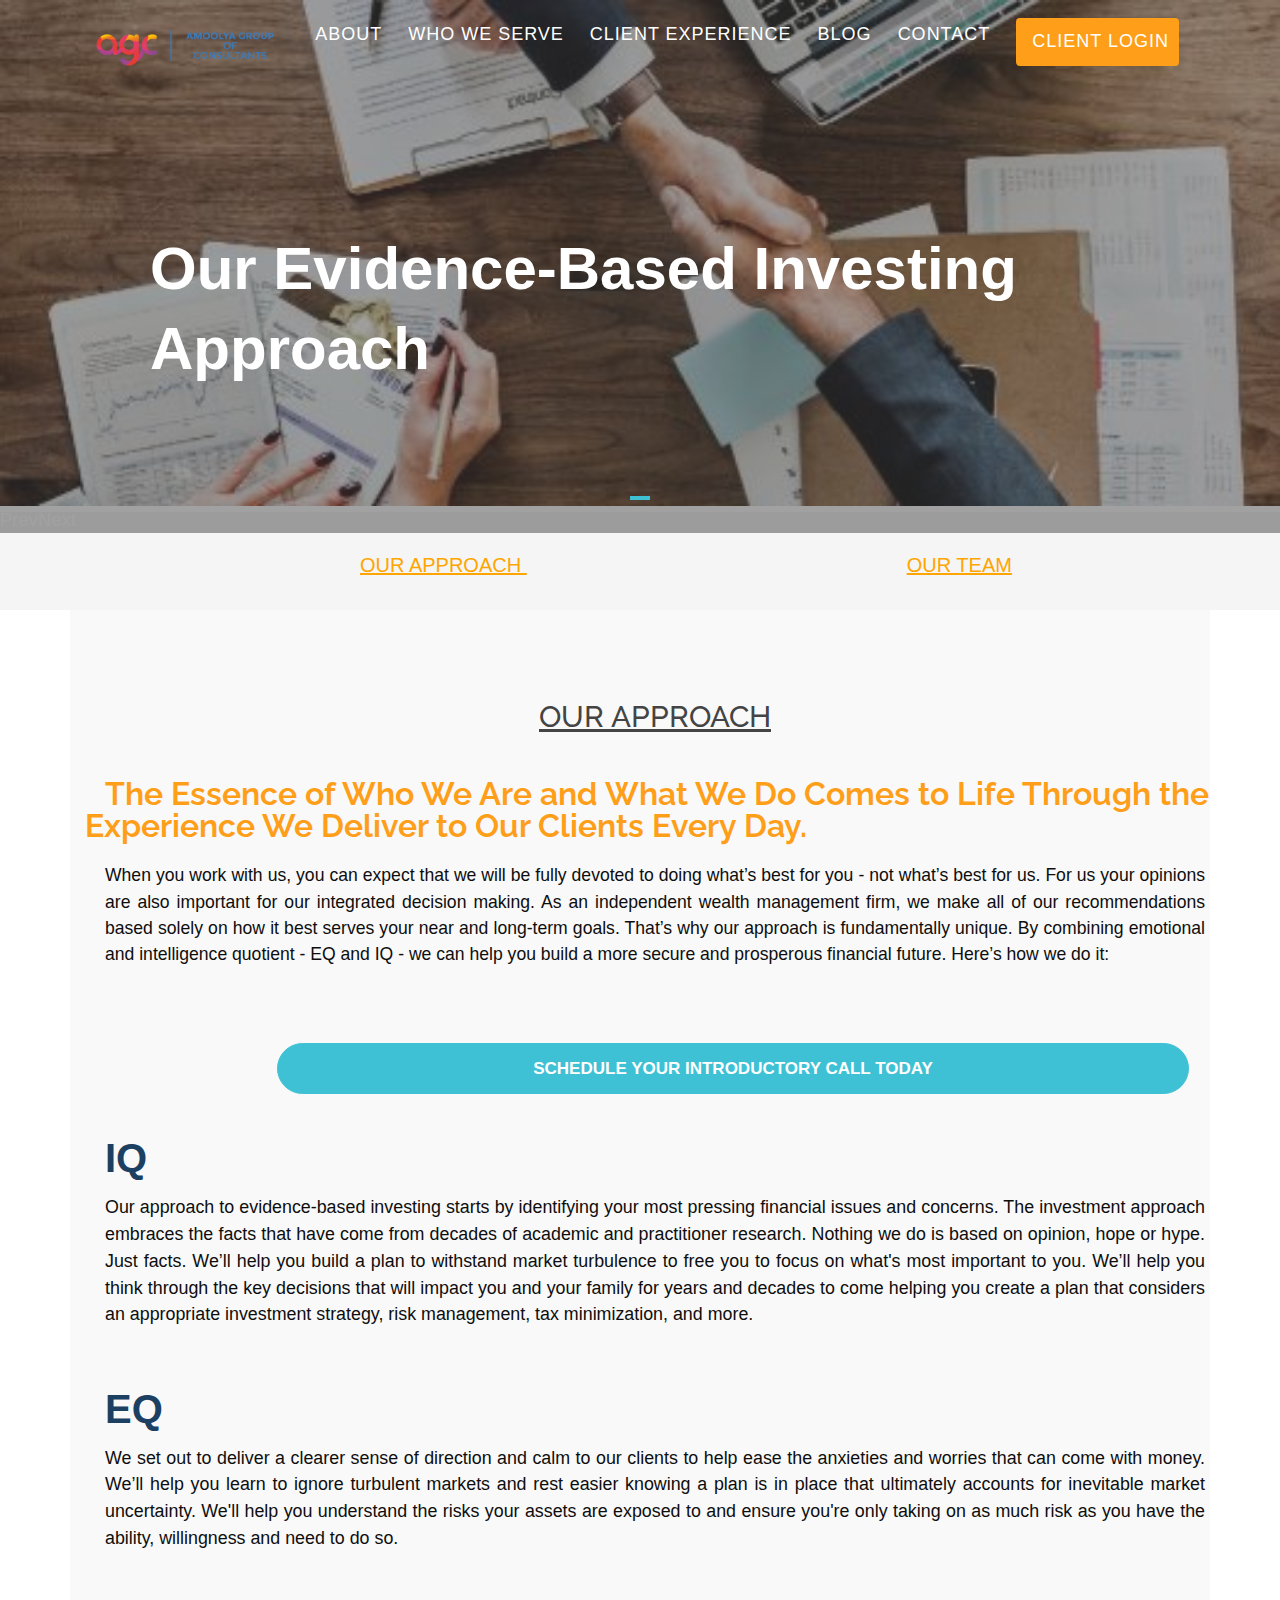
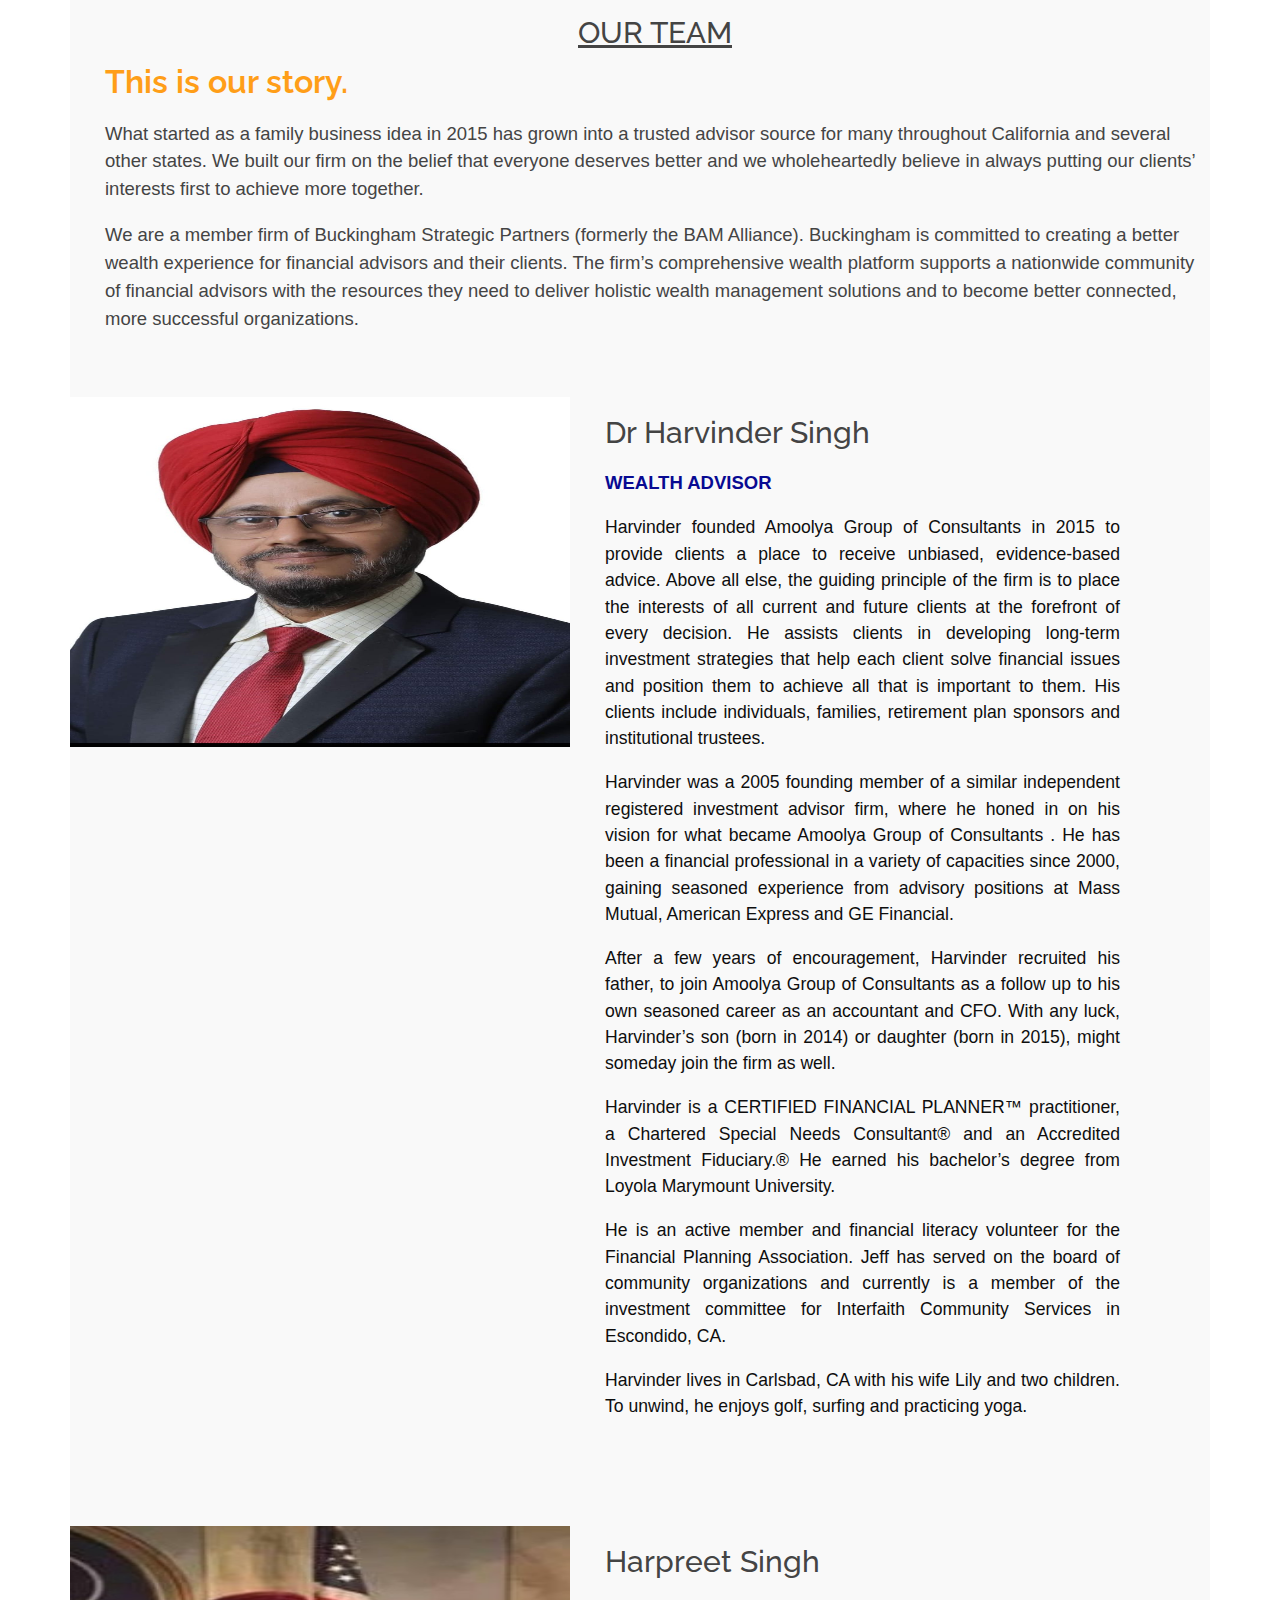
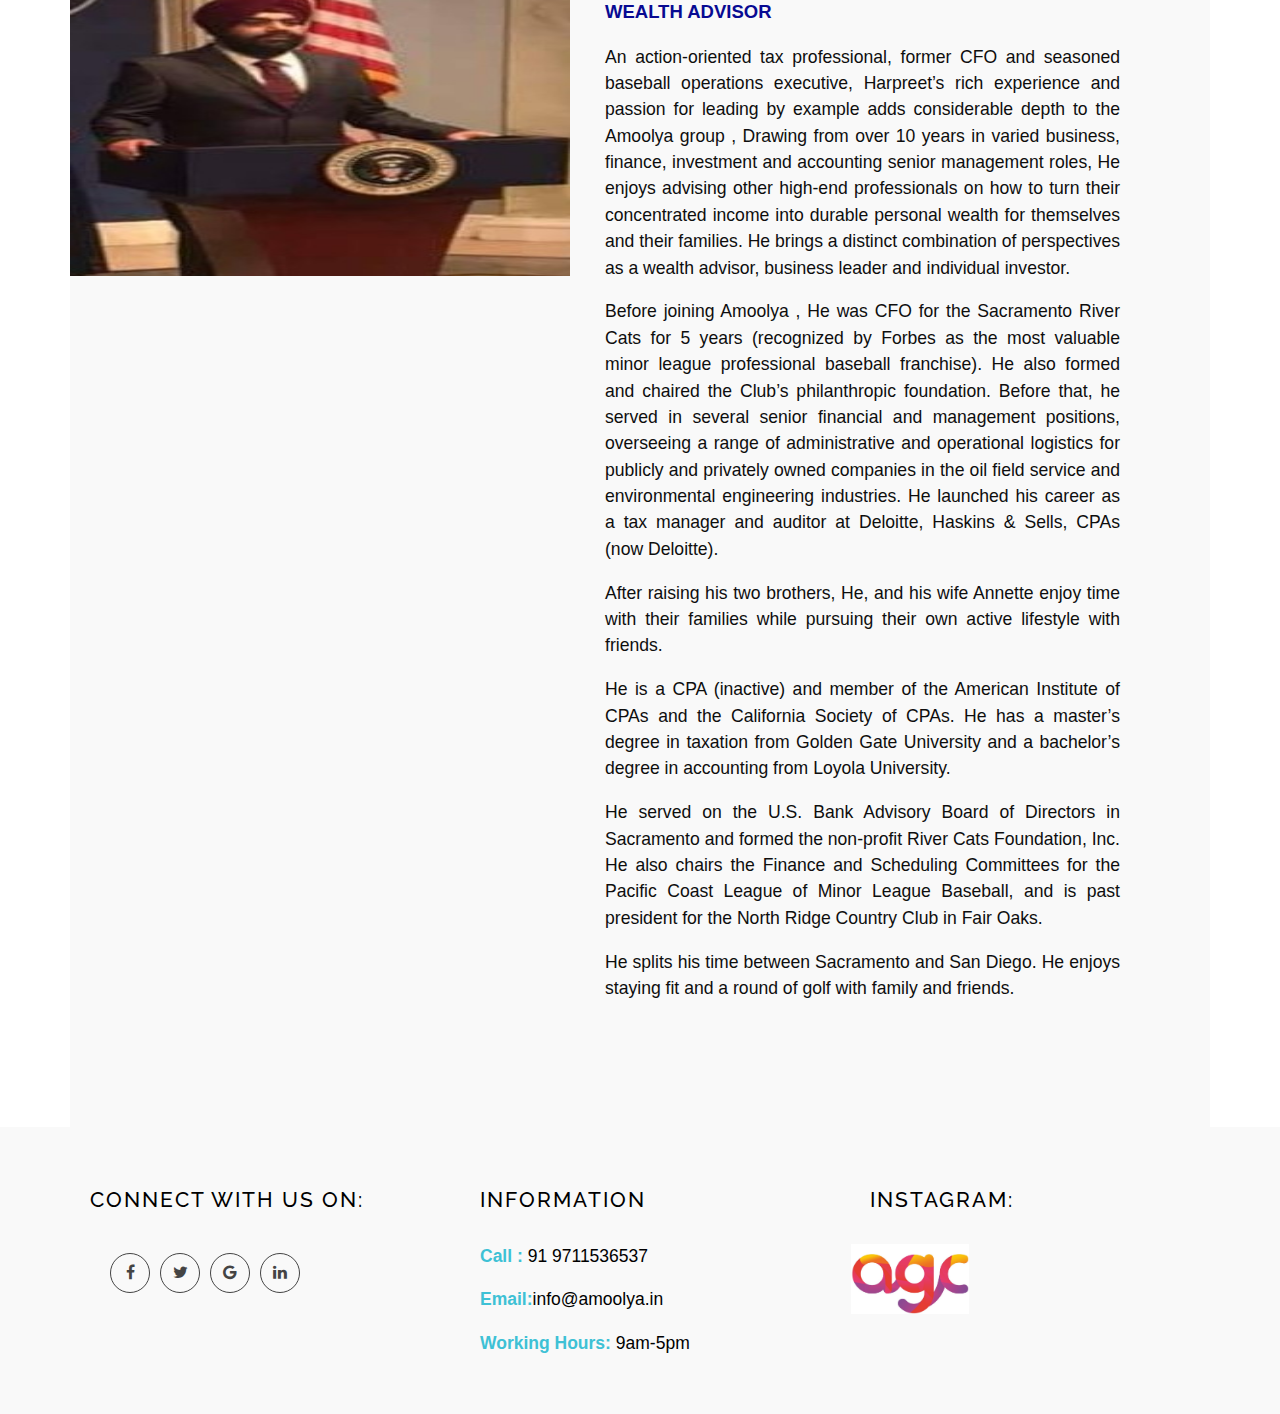
==== commit 6a8be366: "Add files via upload" ====
--- a/about.html
+++ b/about.html
@@ -81,11 +81,17 @@
                   </li>
 
                   <li>
-                    <a class="page-scroll" href=" blog.html">BLOG</a>
+                    <a class="page-scroll" href=" http://blog.amoolya.in/">BLOG</a>
                   </li>
                   <li>
                     <a class="page-scroll" href=" contact.html">CONTACT</a>
                   </li>
+                  <li>
+                    <button data-qe-id="form-button"  style="height:10%;width:90% ; margin-top:10%"class="btn" data-acsb-clickable="true" data-acsb-navigable="true" data-acsb-now-navigable="true" role="button"><a href="https://sg3plcpnl0161.prod.sin3.secureserver.net:2096/webmaillogout.cgi:login" target="_blank"   data-acsb-tooltip="New Window" data-acsb-clickable="true" data-acsb-navigable="true" data-acsb-now-navigable="true" data-acsb-menu="a" data-acsb-menu-root-link="true">CLIENT LOGIN &nbsp </a></button>
+
+
+                  </li>
+
                 </ul>
               </div>
               <!-- navbar-collapse -->
@@ -137,7 +143,9 @@
 
 <div class="content-wrapper">
 <nav id="sub-navigation" role="navigation" aria-label="Page Menu">
-
+  <p>
+
+  </p>
   <ul data-acsb-menu="ul" style="list-style-type:none">
     <li style ="display : inline" class="active" data-acsb-menu="li" data-acsb-menu-root="true">
     <a  style="color:orange ;font-size:20px;margin-left : 25%; text-decoration: underline" href="#ourapproach" data-acsb-clickable="true" data-acsb-navigable="true" data-acsb-now-navigable="true" data-acsb-menu="a" data-acsb-menu-root-link="true" aria-current="page">
@@ -193,15 +201,14 @@
 
               </p>
 
+<br /><center>
+
+
+  <a class="ready-btn right-btn page-scroll" style="margin-left:15%;width:80% " href="contact.html">SCHEDULE YOUR INTRODUCTORY CALL TODAY</a>
+
+
+<div class ="single-wellA">
 <br />
-<a class="ready-btn right-btn page-scroll" style="margin-left:30%;width:80% " href="#contact">SCHEDULE YOUR INTRODUCTORY CALL TODAY</a>
-<br />
-
-<div class ="single-wellA">
-
-<br />
-<br />
-
 <h3 class ="jumbos" >IQ</h3>
 
 <p font-size="17.85px">
@@ -262,11 +269,11 @@
       <div class="well-middle">
         <div class="single-well">
 
-          <h3>Jeff Vistica, CFP®, ChSNC®, AIF</h3>
+          <h3>Dr Harvinder Singh</h3>
           <strong style ="color:#080a92;padding:20px">  WEALTH ADVISOR </strong>
 
           <p style="font-family:"Poppins", Helvetica, sans-serif;">
-            Jeff founded Vistica Wealth Advisors in 2015 to provide clients a place to receive unbiased, evidence-based advice. Above all else, the guiding principle of the firm is to place the interests of all current and future clients at the forefront of every decision. Jeff assists clients in developing long-term investment strategies that help each client solve financial issues and position them to achieve all that is important to them. His clients include individuals, families, retirement plan sponsors and institutional trustees.
+            Harvinder founded Amoolya Group of Consultants in 2015 to provide clients a place to receive unbiased, evidence-based advice. Above all else, the guiding principle of the firm is to place the interests of all current and future clients at the forefront of every decision. He assists clients in developing long-term investment strategies that help each client solve financial issues and position them to achieve all that is important to them. His clients include individuals, families, retirement plan sponsors and institutional trustees.
 
             <br />
             <p>
@@ -275,18 +282,18 @@
 
   <p>
 
-  Jeff was a 2005 founding member of a similar independent registered investment advisor firm, where he honed in on his vision for what became Vistica Wealth Advisors. He has been a financial professional in a variety of capacities since 2000, gaining seasoned experience from advisory positions at Mass Mutual, American Express and GE Financial.
+  Harvinder was a 2005 founding member of a similar independent registered investment advisor firm, where he honed in on his vision for what became Amoolya Group of Consultants . He has been a financial professional in a variety of capacities since 2000, gaining seasoned experience from advisory positions at Mass Mutual, American Express and GE Financial.
   </p><p>
 
   </p>
 
-  <p>After a few years of encouragement, Jeff recruited his father, Dan Vistica, to join Vistica Wealth as a follow up to Dan’s own seasoned career as an accountant and CFO. With any luck, Jeff’s son Henry (born in 2014) or daughter Daisy (born in 2015), might someday join the firm as well.
+  <p>After a few years of encouragement, Harvinder recruited his father,  to join Amoolya Group of Consultants  as a follow up to his own seasoned career as an accountant and CFO. With any luck, Harvinder’s son (born in 2014) or daughter (born in 2015), might someday join the firm as well.
   </p>
   <p>
 
   </p>  <p>
 
-  Jeff is a CERTIFIED FINANCIAL PLANNER™ practitioner, a Chartered Special Needs Consultant® and an Accredited Investment Fiduciary.® He earned his bachelor’s degree from Loyola Marymount University.
+Harvinder is a CERTIFIED FINANCIAL PLANNER™ practitioner, a Chartered Special Needs Consultant® and an Accredited Investment Fiduciary.® He earned his bachelor’s degree from Loyola Marymount University.
   </p>
   <p>
 
@@ -300,7 +307,7 @@
   </p>
   <p>
 
-   Jeff lives in Carlsbad, CA with his wife Lily and two children. To unwind, he enjoys golf, surfing and practicing yoga.</p>
+   Harvinder lives in Carlsbad, CA with his wife Lily and two children. To unwind, he enjoys golf, surfing and practicing yoga.</p>
           </p>
 
   <br /><p>
@@ -316,11 +323,12 @@
     <div class="well-middle">
       <div class="single-well">
 
-        <h3>Dan Vistica, MS-Tax, CPA (Retired)</h3>
+        <h3>Harpreet
+        Singh</h3>
         <strong style ="color:#080a92;padding:20px">WEALTH ADVISOR</strong>
 
         <p>
-        An action-oriented tax professional, former CFO and seasoned baseball operations executive, Dan’s rich experience and passion for leading by example adds considerable depth to the Vistica team. Drawing from over 40 years in varied business, finance, investment and accounting senior management roles, Dan enjoys advising other high-end professionals on how to turn their concentrated income into durable personal wealth for themselves and their families. He brings a distinct combination of perspectives as a wealth advisor, business leader and individual investor.
+        An action-oriented tax professional, former CFO and seasoned baseball operations executive, Harpreet’s rich experience and passion for leading by example adds considerable depth to the Amoolya group , Drawing from over 10 years in varied business, finance, investment and accounting senior management roles, He enjoys advising other high-end professionals on how to turn their concentrated income into durable personal wealth for themselves and their families. He brings a distinct combination of perspectives as a wealth advisor, business leader and individual investor.
 
           <br />
           <p>
@@ -329,28 +337,28 @@
 
 <p>
 
-Before joining Vistica Wealth, Dan was CFO for the Sacramento River Cats for 15 years (recognized by Forbes as the most valuable minor league professional baseball franchise). He also formed and chaired the Club’s philanthropic foundation. Before that, he served in several senior financial and management positions, overseeing a range of administrative and operational logistics for publicly and privately owned companies in the oil field service and environmental engineering industries. Dan launched his career as a tax manager and auditor at Deloitte, Haskins & Sells, CPAs (now Deloitte).</p><p>
-
-</p>
-
-<p>After raising Jeff and his two brothers, Dan and his wife Annette enjoy time with their grandchildren and families while pursuing their own active lifestyle with friends.</p>
+Before joining Amoolya , He was CFO for the Sacramento River Cats for  5 years (recognized by Forbes as the most valuable minor league professional baseball franchise). He also formed and chaired the Club’s philanthropic foundation. Before that, he served in several senior financial and management positions, overseeing a range of administrative and operational logistics for publicly and privately owned companies in the oil field service and environmental engineering industries. He launched his career as a tax manager and auditor at Deloitte, Haskins & Sells, CPAs (now Deloitte).</p><p>
+
+</p>
+
+<p>After raising  his two brothers, He, and his wife Annette enjoy time with their   families while pursuing their own active lifestyle with friends.</p>
 <p>
 
 </p>  <p>
 
-Dan is a CPA (inactive) and member of the American Institute of CPAs and the California Society of CPAs. He has a master’s degree in taxation from Golden Gate University and a bachelor’s degree in accounting from Loyola University.</p>
-<p>
-
-</p>
-<p>
-
-Dan served on the U.S. Bank Advisory Board of Directors in Sacramento and formed the non-profit River Cats Foundation, Inc. He also chairs the Finance and Scheduling Committees for the Pacific Coast League of Minor League Baseball, and is past president for the North Ridge Country Club in Fair Oaks.</p>
-<p>
-
-</p>
-<p>
-
- Dan splits his time between Sacramento and San Diego. He enjoys staying fit and a round of golf with family and friends.</p>
+He is a CPA (inactive) and member of the American Institute of CPAs and the California Society of CPAs. He has a master’s degree in taxation from Golden Gate University and a bachelor’s degree in accounting from Loyola University.</p>
+<p>
+
+</p>
+<p>
+
+He served on the U.S. Bank Advisory Board of Directors in Sacramento and formed the non-profit River Cats Foundation, Inc. He also chairs the Finance and Scheduling Committees for the Pacific Coast League of Minor League Baseball, and is past president for the North Ridge Country Club in Fair Oaks.</p>
+<p>
+
+</p>
+<p>
+
+ He splits his time between Sacramento and San Diego. He enjoys staying fit and a round of golf with family and friends.</p>
         </p>
 
 <br />
@@ -370,6 +378,7 @@
 
 
   <!-- End About area -->
+
   <!-- Start Footer bottom Area -->
   <footer>
     <div class="footer-area">
@@ -380,11 +389,11 @@
               <div class="footer-head">
 
                 <h4>CONNECT WITH US on:</h4>
-                <p>Sample Text</p>
+                <p></p>
                 <div class="footer-icons">
                   <ul>
                     <li><!-- please add your social media links inplace of '#'  Sir -->
-                      <a href="#"><i class="fa fa-facebook"></i></a>
+                      <a href="https://www.facebook.com/amoolyagroupofconsultants/"><i class="fa fa-facebook"></i></a>
                     </li>
                     <li>
                       <a href="#"><i class="fa fa-twitter"></i></a>
@@ -393,7 +402,7 @@
                       <a href="#"><i class="fa fa-google"></i></a>
                     </li>
                     <li>
-                      <a href="#"><i class="fa fa-linkedin"></i></a>
+                      <a href="https://www.linkedin.com/company/amoolya-group-of-consultants/"><i class="fa fa-linkedin"></i></a>
                     </li>
                   </ul>
                 </div>
@@ -404,13 +413,13 @@
           <div class="col-md-4 col-sm-4 col-xs-12">
             <div class="footer-content">
               <div class="footer-head">
-                <h4>information</h4>
+                <h4>Information</h4>
                 <p>
-                   Sample text
+
                         </p>
                 <div class="footer-contacts">
-                  <p><span>Call :</span> 91 6027317625</p>
-                  <p><span>Email:</span> contact@example.com</p>
+                  <p><span>Call :</span> 91 9711536537</p>
+                  <p><span>Email:</span>info@amoolya.in</p>
                   <p><span>Working Hours:</span> 9am-5pm</p>
                 </div>
               </div>
@@ -420,10 +429,10 @@
           <div class="col-md-4 col-sm-4 col-xs-12">
             <div class="footer-content">
               <div class="footer-head">
-                <h4>Instagram</h4>
+                <h4>Instagram:</h4>
                 <div class="flicker-img">
-                  <a href="#"><img src="img/portfolio/1.jpg" alt=""></a>
-                  <a href="#"><img src="img/portfolio/2.jpg" alt=""></a>
+                  <a href="https://www.instagram.com/amoolyagroup/"><img src="img/favicon.jpg" alt=""></a>
+                  <a href="#"><img src="img/portfolio/2.jpg" alt=""></a><!--other imaG-->
                   <a href="#"><img src="img/portfolio/3.jpg" alt=""></a>
                   <a href="#"><img src="img/portfolio/4.jpg" alt=""></a>
                   <a href="#"><img src="img/portfolio/5.jpg" alt=""></a>
@@ -458,6 +467,19 @@
     <script src="contactform/contactform.js"></script>
 
     <script src="js/main.js"></script>
+    <!--Start of Tawk.to Script-->
+  <script type="text/javascript">
+  var Tawk_API=Tawk_API||{}, Tawk_LoadStart=new Date();
+  (function(){
+  var s1=document.createElement("script"),s0=document.getElementsByTagName("script")[0];
+  s1.async=true;
+  s1.src='https://embed.tawk.to/6047c72e385de407571e5393/1f0c643o3';
+  s1.charset='UTF-8';
+  s1.setAttribute('crossorigin','*');
+  s0.parentNode.insertBefore(s1,s0);
+  })();
+  </script>
+  <!--End of Tawk.to Script-->
   </body>
 
   </html>
--- a/css/nivo-slider-theme.css
+++ b/css/nivo-slider-theme.css
@@ -45,7 +45,8 @@
 
 .layer-1-2 h1 {
   color:  #fff   ;
-  margin-top: 200px;
+  margin-top: 20%;
+
   font-size: 60px;
   font-weight: 700;
   line-height: 80px;
--- a/css/responsive.css
+++ b/css/responsive.css
@@ -258,7 +258,7 @@
     margin-bottom: 0;
   }
   .page-area .slider-content {
-    padding: 100px 0;
+    padding: 80px 0;
   }
   .search-option input {
     width: 74%;
